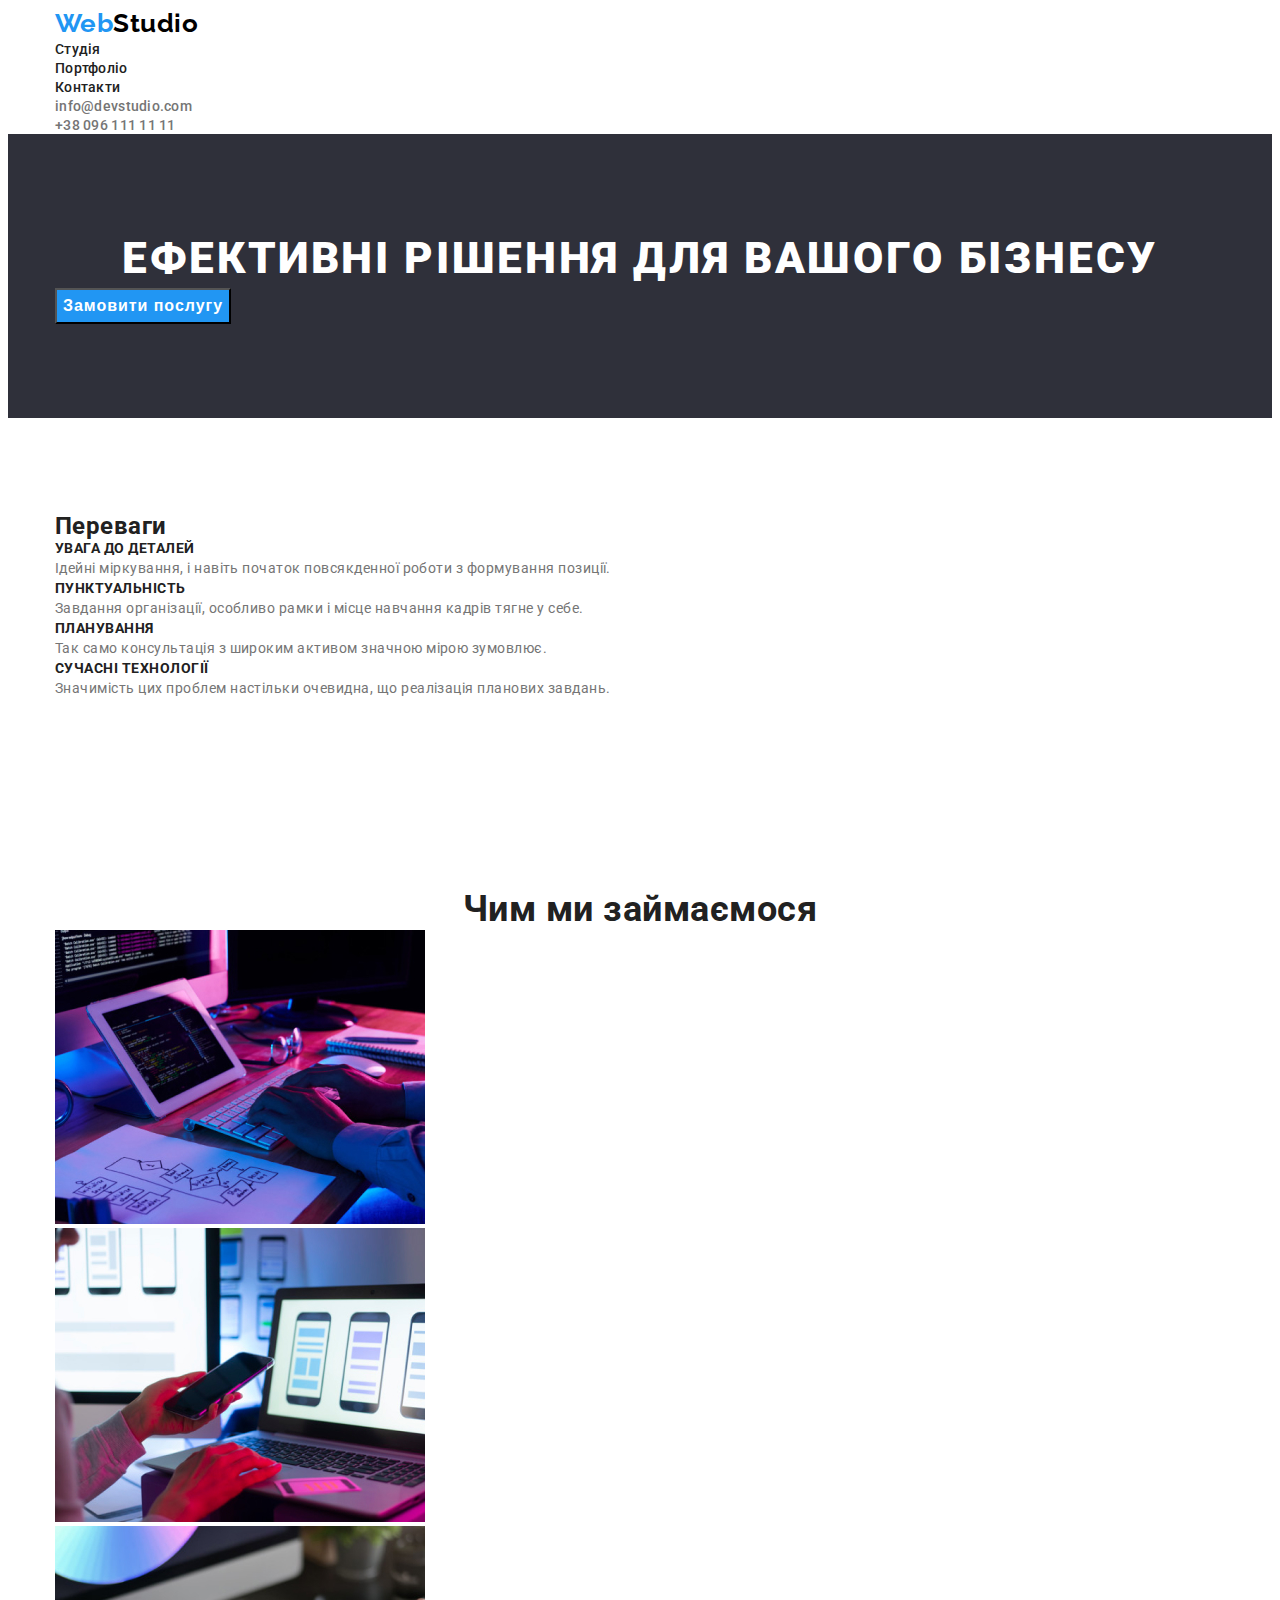
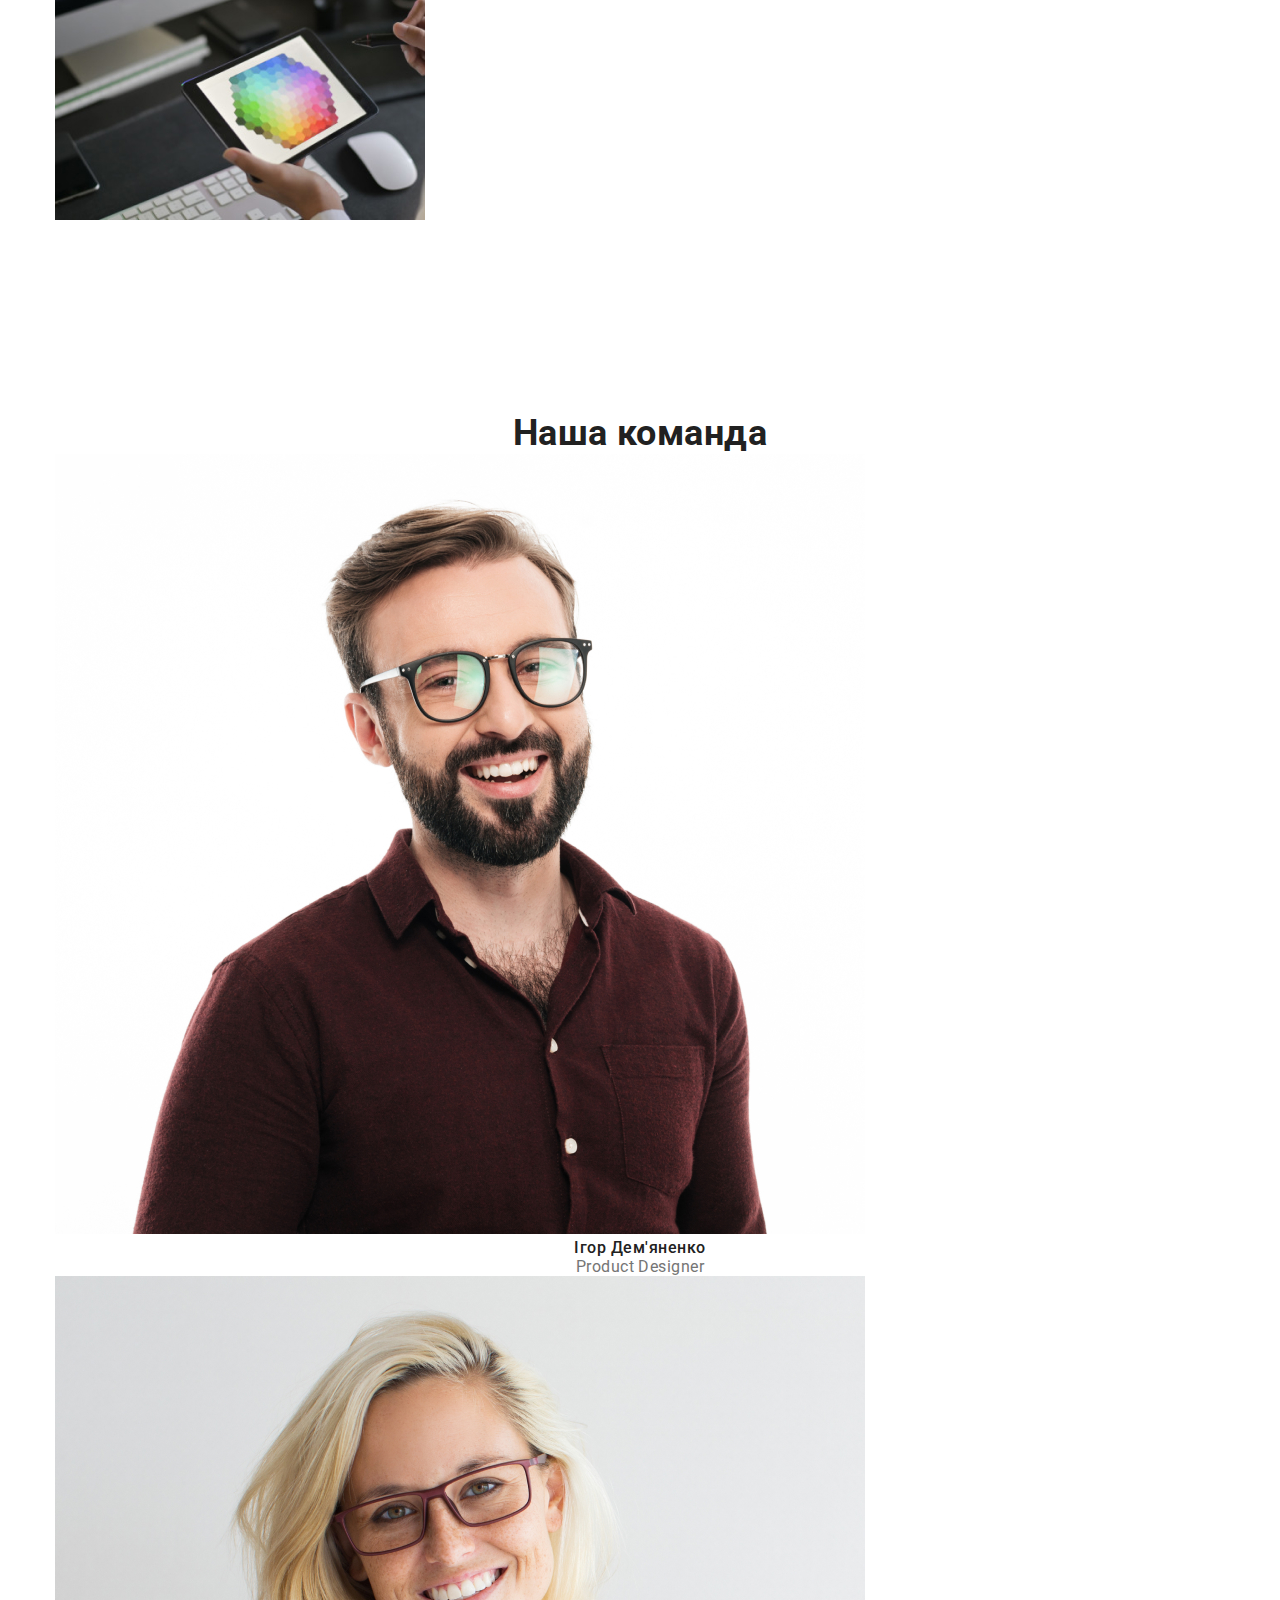
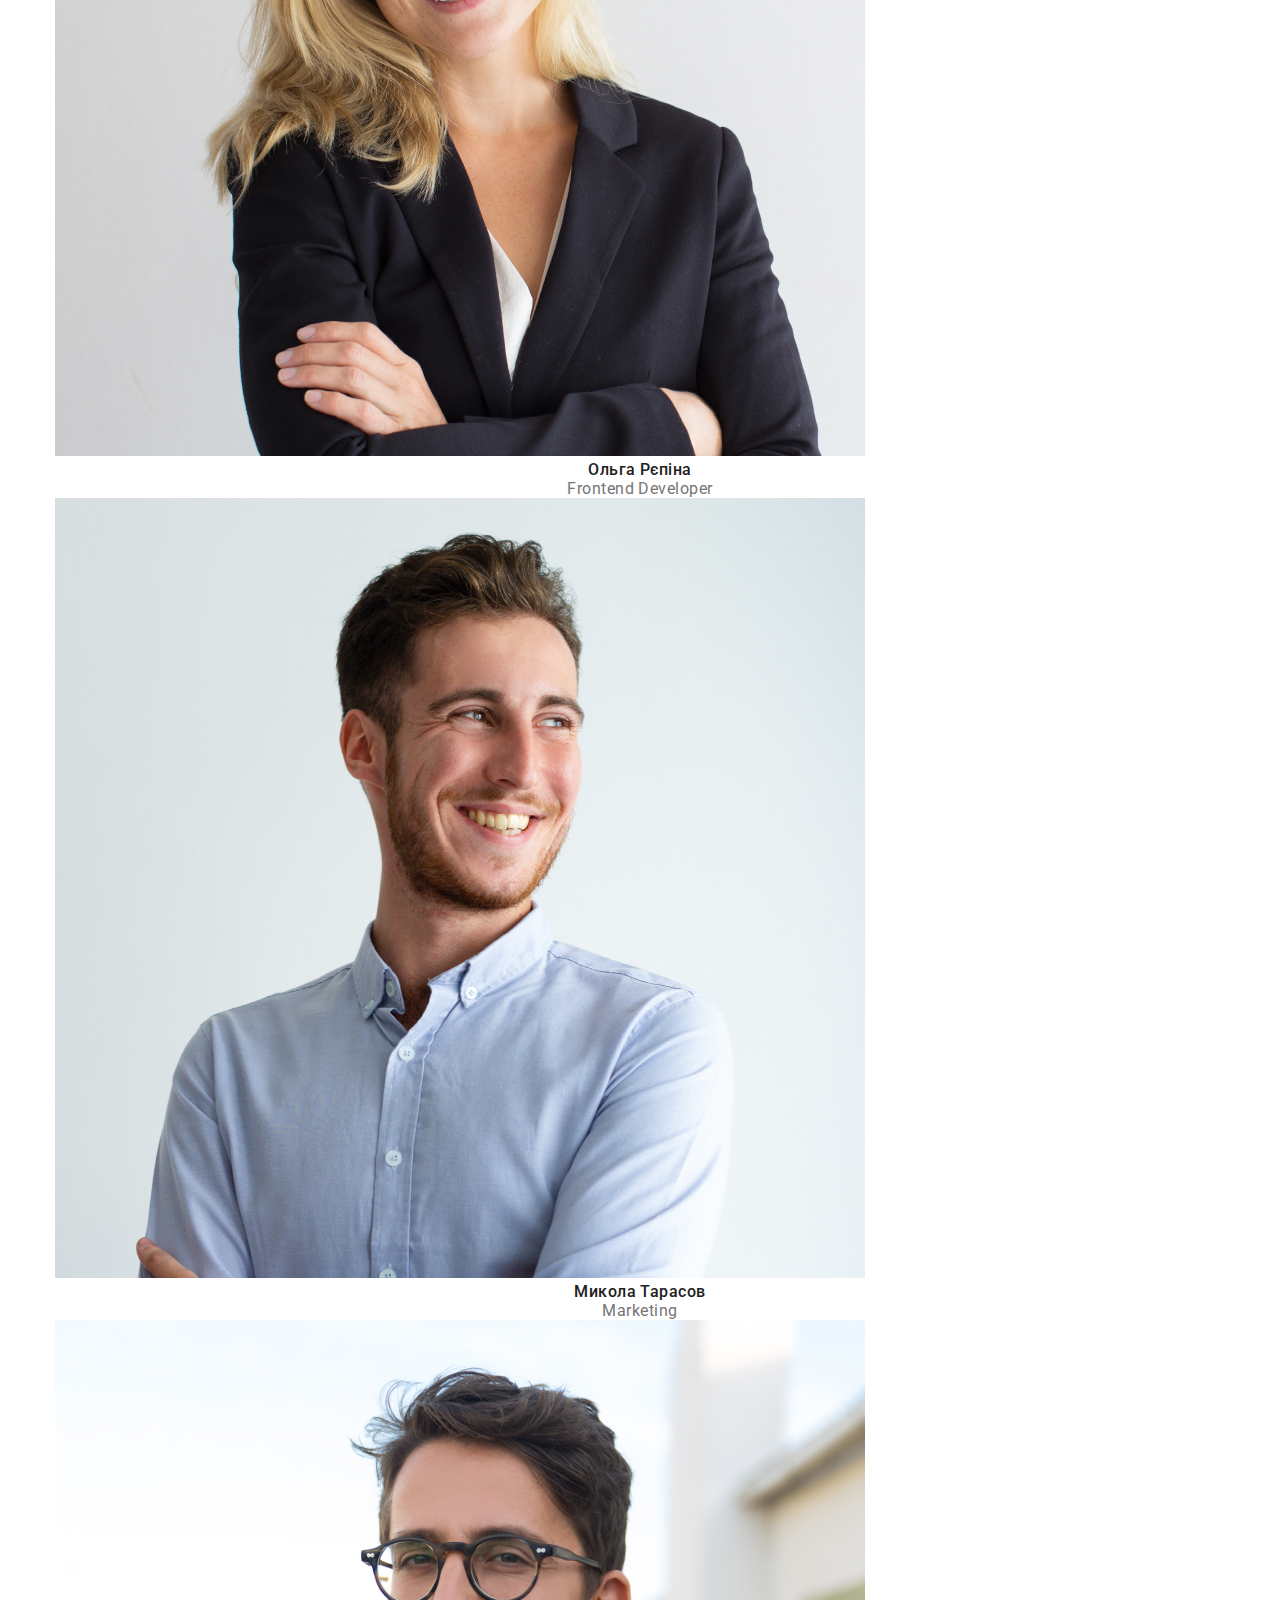
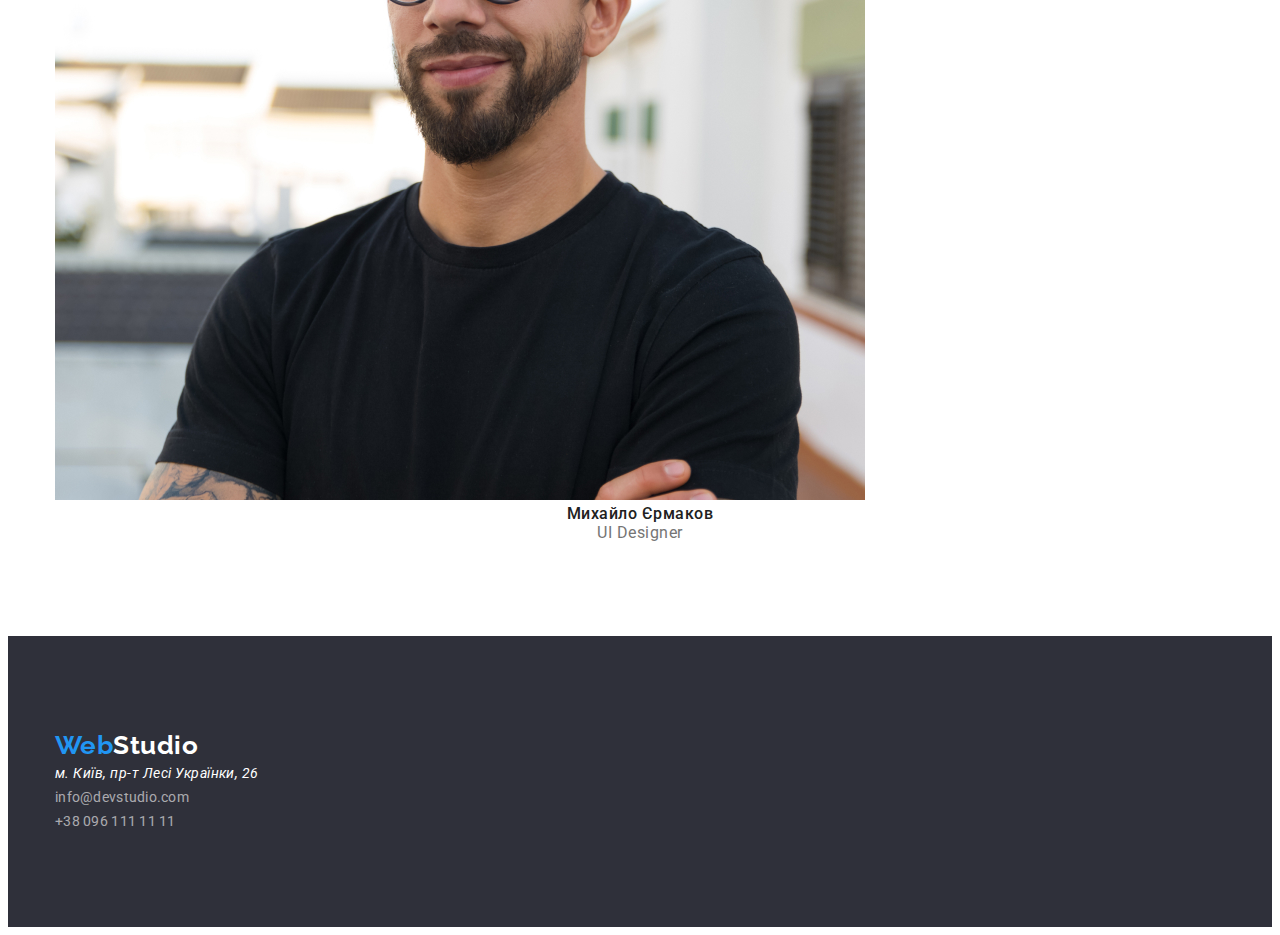
==== index.html @ 4d28a9fa "new css" ====
<!DOCTYPE html>
<html lang="en">
<head>
    <meta charset="UTF-8">
    <meta http-equiv="X-UA-Compatible" content="IE=edge">
    <meta name="viewport" content="width=device-width, initial-scale=1.0">
    <title>WebStudio</title>
    <link rel="stylesheet" href="https://cdnjs.cloudflare.com/ajax/libs/modern-normalize/1.1.0/modern-normalize.min.css" integrity="sha512-wpPYUAdjBVSE4KJnH1VR1HeZfpl1ub8YT/NKx4PuQ5NmX2tKuGu6U/JRp5y+Y8XG2tV+wKQpNHVUX03MfMFn9Q==" crossorigin="anonymous" referrerpolicy="no-referrer" />
    <link rel="preconnect" href="https://fonts.googleapis.com">
<link rel="preconnect" href="https://fonts.gstatic.com" crossorigin>
<link href="https://fonts.googleapis.com/css2?family=Raleway:wght@700&family=Roboto:wght@400;500;700;900&display=swap" rel="stylesheet">

    <link rel="stylesheet" href="./style.css">
</head>
<body>
    <!-- Шапка сторінки -->
    <header>
    <div class="container">
        <nav>
            <!-- Логотип -->
        <a class="logo" href="./">Web<span>Studio</span></a>
        <!-- Навігація по сайту -->
        
        <ul class="nav-list">
            <li class="nav-item">
                <a class="nav-link" href="./">Студія</a>
            </li>
            <li class="nav-item">
                <a class="nav-link" href="./portfolio.html">Портфоліо</a>
            </li>
            <li class="nav-item">
                <a class="nav-link" href="">Контакти</a>
            </li>
        </ul>
     </nav>
     <!-- Контакти -->
     <ul class="contacts-list">
        <li class="contacts-item">
            <a class="contacts-link" href="">info@devstudio.com</a>
        </li>
        <li class="contacts-item">
            <a class="contacts-link" href="">+38 096 111 11 11</a>
        </li>
     </ul>
     
    </div>
    </header>
    <!-- Головний контент -->
    
    <main>
        <!-- Секція герой -->
    <section class="section hero">  
        <div class="container">
            <h1>Ефективні рішення для вашого бізнесу</h1>
            <button class="hero-button" type="button">Замовити послугу</button>
        </div>
    </section>
<!-- Переваги -->
    <section class="section">
        <div class="container">
            <h2>Переваги</h2>
            <ul>
            <li>
                <h3 class="advantages-h3" >УВАГА ДО ДЕТАЛЕЙ</h3>
            <p class="advantages-p">Ідейні міркування, і навіть початок повсякденної роботи з формування позиції.</p>
        </li>
        <li>
            <h3 class="advantages-h3" >ПУНКТУАЛЬНІСТЬ</h3>
            <p class="advantages-p">Завдання організації, особливо рамки і місце навчання кадрів тягне у себе.</p>
        </li>
        <li>
            <h3 class="advantages-h3" >ПЛАНУВАННЯ</h3>
            <p class="advantages-p">Так само консультація з широким активом значною мірою зумовлює.</p>
        </li>
        <li>
            <h3 class="advantages-h3" >СУЧАСНІ ТЕХНОЛОГІЇ</h3>
            <p class="advantages-p">Значимість цих проблем настільки очевидна, що реалізація планових завдань.</p>
        </li>
            </ul>
        </div>
    </section>
    <!-- Чим займаємося -->
    <section class="section">
        <div class="container">
            <h2 class="about-us">Чим ми займаємося</h2>
            <ul>
                <li>
                    <img src="./images/example-1.jpg" alt="Приклади робіт 1">
                </li>
                    <li>
                        <img src="./images/example-2.jpg" alt="Приклади робіт 2">
                    </li>
                    <li>
                        <img src="./images/example-3.jpg" alt="Приклади робіт 3">
                    </li>
            </ul>
        </div>
    </section>
    <!-- Наша команда -->
    <section class="section">
        <div class="container">
            <h2 class="about-us">Наша команда</h2>
            <ul>
                <li>
                    <img src="./images/photo1.jpg" alt="фото 1">
                    <p class="name">Ігор Дем'яненко</p>
                    <p class="job">Product Designer</p>
                </li>
                <li>
                    <img src="./images/photo2.jpg" alt="фото 2">
                    <p class="name">Ольга Рєпіна</p>
                    <p class="job">Frontend Developer</p>
                </li>
                <li>
                    <img src="./images/photo3.jpg" alt="фото 3">
                    <p class="name">Микола Тарасов</p>
                    <p class="job">Marketing</p>
                </li>
                <li>
                    <img src="./images/photo4.jpg" alt="фото 4">
                    <p class="name">Михайло Єрмаков</p>
                    <p class="job">UI Designer</p>
                </li>
            </ul>
        </div>
    </section>
    </main>
    
    <!-- Футер -->
    <footer class="footer section">
        <div class="container">
            <a class="logo" href="./">Web<span>Studio</span></a>
            <address>м. Київ, пр-т Лесі Українки, 26</address>
            <ul class="contacts-list">
            <li class="contacts-item">
                <a class="contacts-link" href="">info@devstudio.com</a>
            </li>
            <li class="contacts-item">
                <a class="contacts-link" href="">+38 096 111 11 11</a>
            </li>
         </ul>
        </div>
    </footer>

</body>
</html>
---- style.css ----
:root{
    --primary-text-color: #212121;
    --secondary-text-color: #757575;
    --logo-color: #000000;
    --accent-color: #2196F3;
    --background-color: #FFFFFF;
    --hero-background-color : #2F303A;
}

html{
    box-sizing: border-box;
}

*,
*::before,
*::after{
    box-sizing: inherit;
}

body{
    font-family: 'Roboto', sans-serif;
    font-style: normal;
    letter-spacing: 0.03em;

    color: var(--primary-text-color);
    background-color: var(--background-color);
}

a{
    text-decoration: none;
}

ul,
p,
h1,
h2,
h3,
li{
    list-style: none;
    padding: 0;
    margin: 0;
}

/* Загальні стилі */

.section{
    /* outline: solid 2px green; */

    padding-top: 94px;
    padding-bottom: 94px;
}

.container{
    /* outline: solid 2px red; */
    width: 1200px;
    padding-left: 15px;
    padding-right: 15px;
    margin-left: auto;
    margin-right: auto;
}


/* header */
.logo{

    font-family: 'Raleway', sans-serif;
    font-weight: 700;
    font-size: 26px;
    line-height: 31px;

    color: var(--accent-color);
}

.logo > span{
    color: var(--logo-color);
}

.nav-link,
.contacts-link{
    font-weight: 500;
    font-size: 14px;
    line-height: 16px;
    letter-spacing: 0.02em;
}

.nav-link{
    color: var(--primary-text-color);
}

.contacts-link{
    color: var(--secondary-text-color);
}

.nav-link:hover,
.nav-link:focus,
.contacts-link:hover,
.contacts-link:focus{
    color: var(--accent-color);
}

/* Герой */

.hero{
    background-color: var(--hero-background-color);
}

h1{
    font-weight: 900;
    font-size: 44px;
    line-height: 60px;
    letter-spacing: 0.06em;
    text-align: center;
    text-transform: uppercase;

    color: var(--background-color);
}

.hero-button{
    font-weight: 700;
    font-size: 16px;
    line-height: 30px;
    text-align: center;
    letter-spacing: 0.06em;

    color: var(--background-color);
    background-color: var(--accent-color);
}

.advantages-h3{
    font-weight: 700;
    font-size: 14px;
    line-height: 16px;
    text-transform: uppercase;

    color: var(--primary-text-color);
    }

.advantages-p{
    font-weight: 400;
    font-size: 14px;
    line-height: 24px;

    color: var(--secondary-text-color);
}

.about-us{
    font-weight: 700;
    font-size: 36px;
    line-height: 42px;
    text-align: center;

    color: var(--primary-text-color);
}

.name{
    font-weight: 500;
    font-size: 16px;
    line-height: 19px;
    text-align: center;

    color: var(--primary-text-color);
}

.job{
    font-weight: 400;
    font-size: 16px;
    line-height: 19px;
    text-align: center;

    color: var(--secondary-text-color);
    }

.footer{
    background-color: var(--hero-background-color);
}

.footer .logo > span{
    color: var(--background-color);
}

address{
    font-weight: 400;
    font-size: 14px;
    line-height: 24px;

    color: var(--background-color);
}

.footer .contacts-link{
    font-weight: 400;
    font-size: 14px;
    line-height: 24px;

    color: rgba(255, 255, 255, 0.6);
}

/* portfolio */

.job-title{
    font-weight: 700;
    font-size: 18px;
    line-height: 36px;
    letter-spacing: 0.06em;

    color: var(--primary-text-color);
}

.job-text{
    font-weight: 400;
    font-size: 16px;
    line-height: 30px;

    color: var(--secondary-text-color);
}
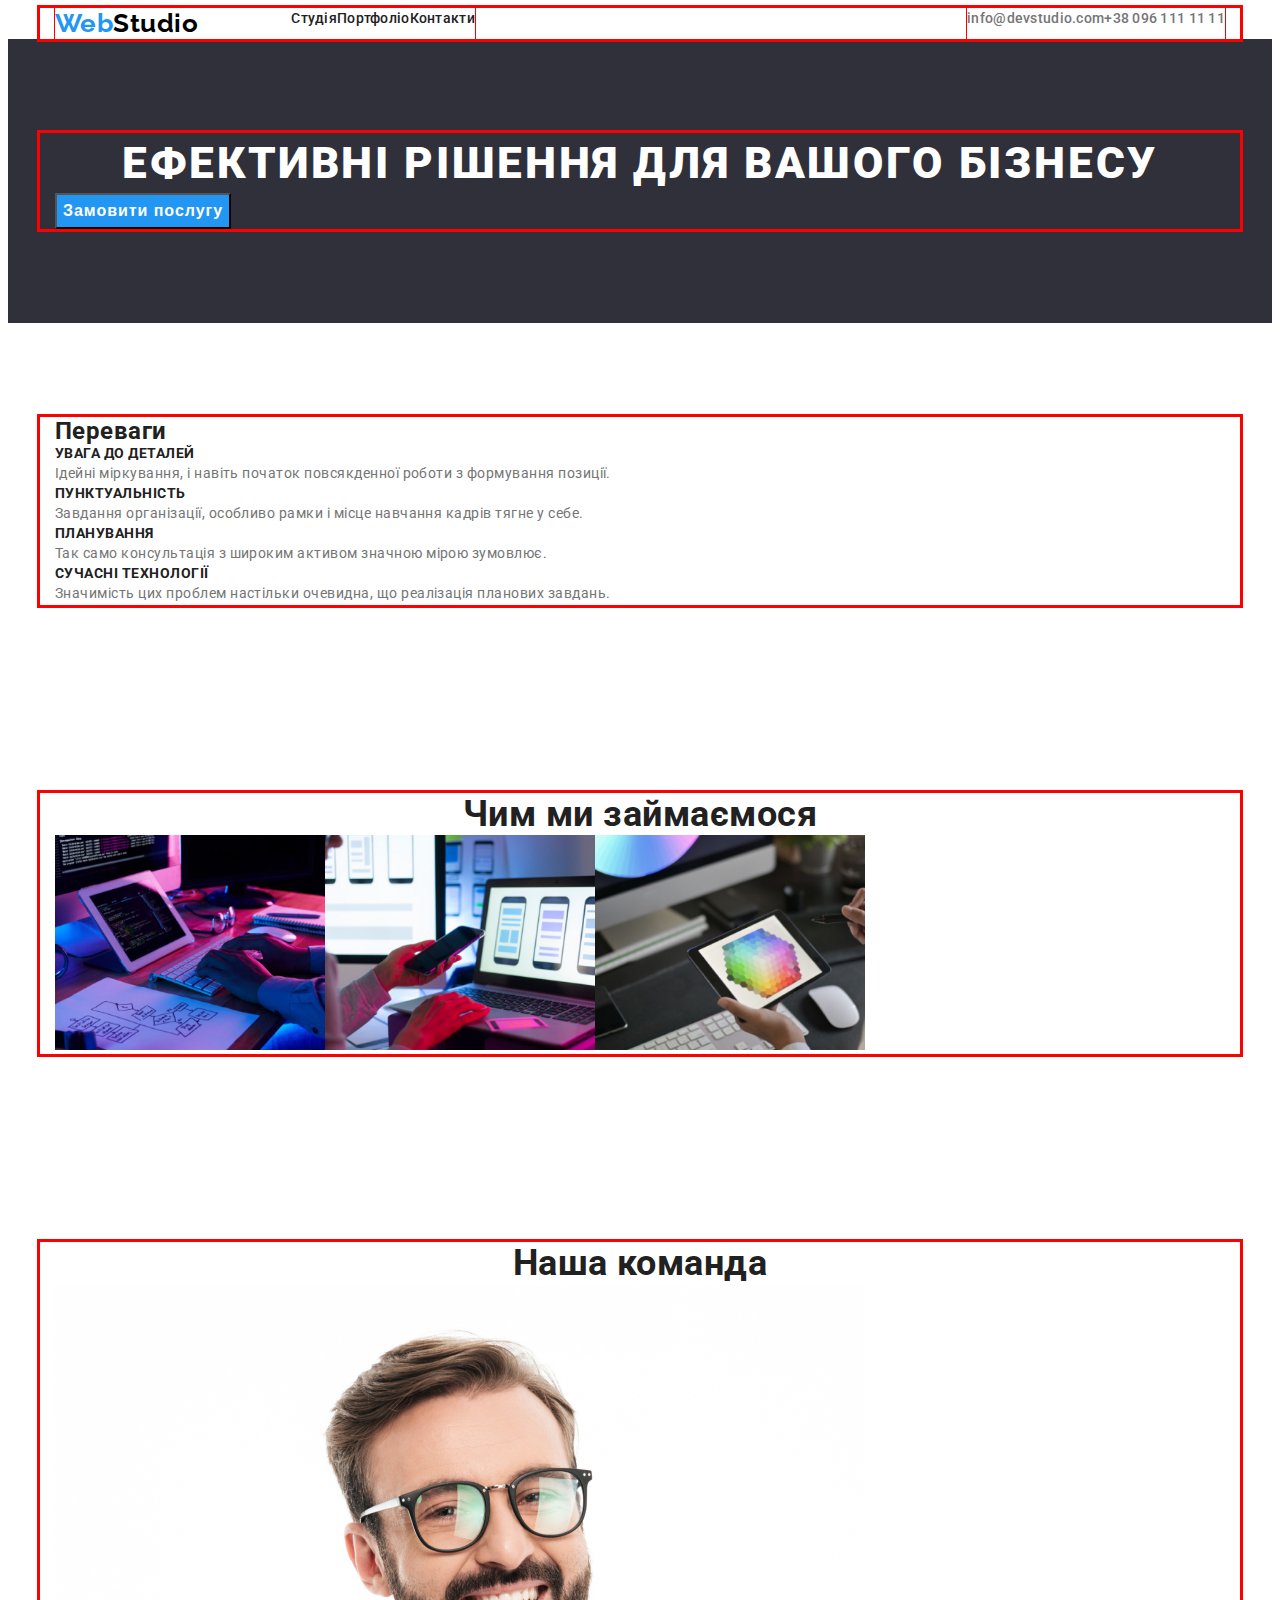
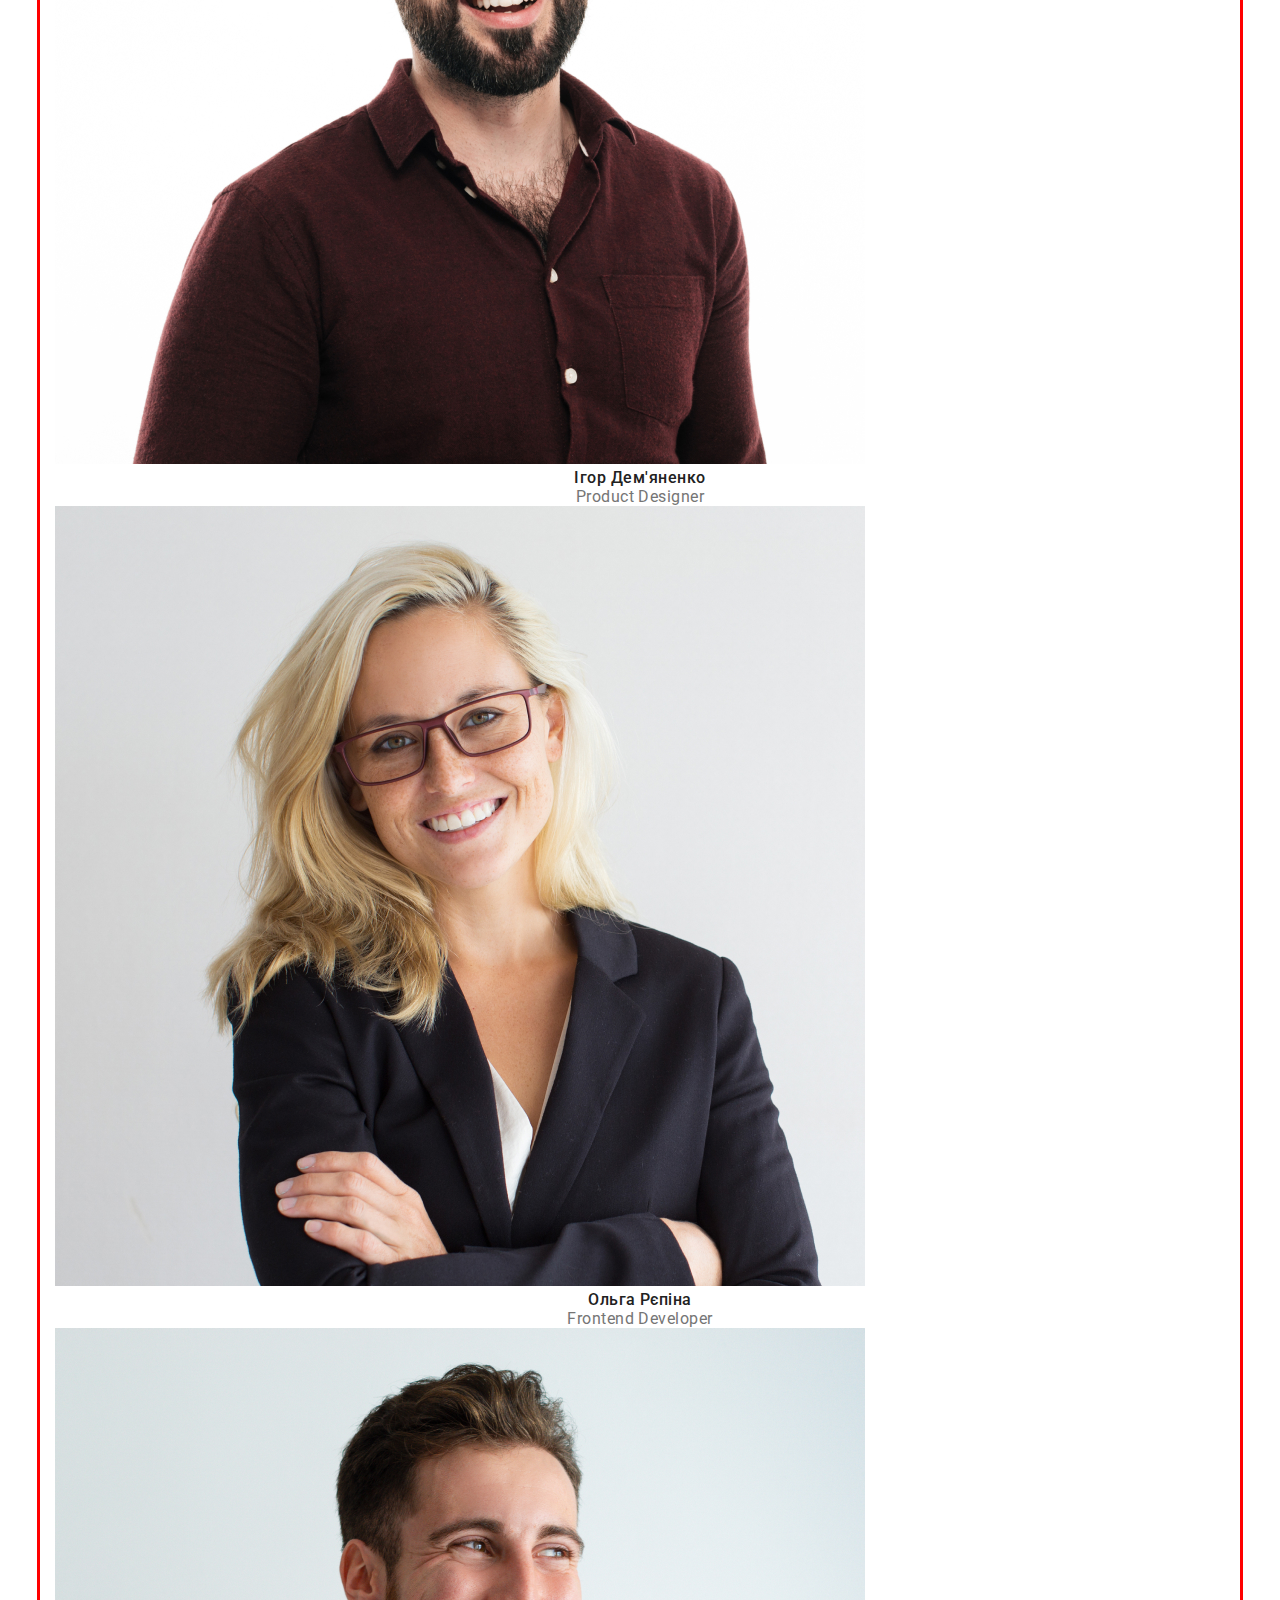
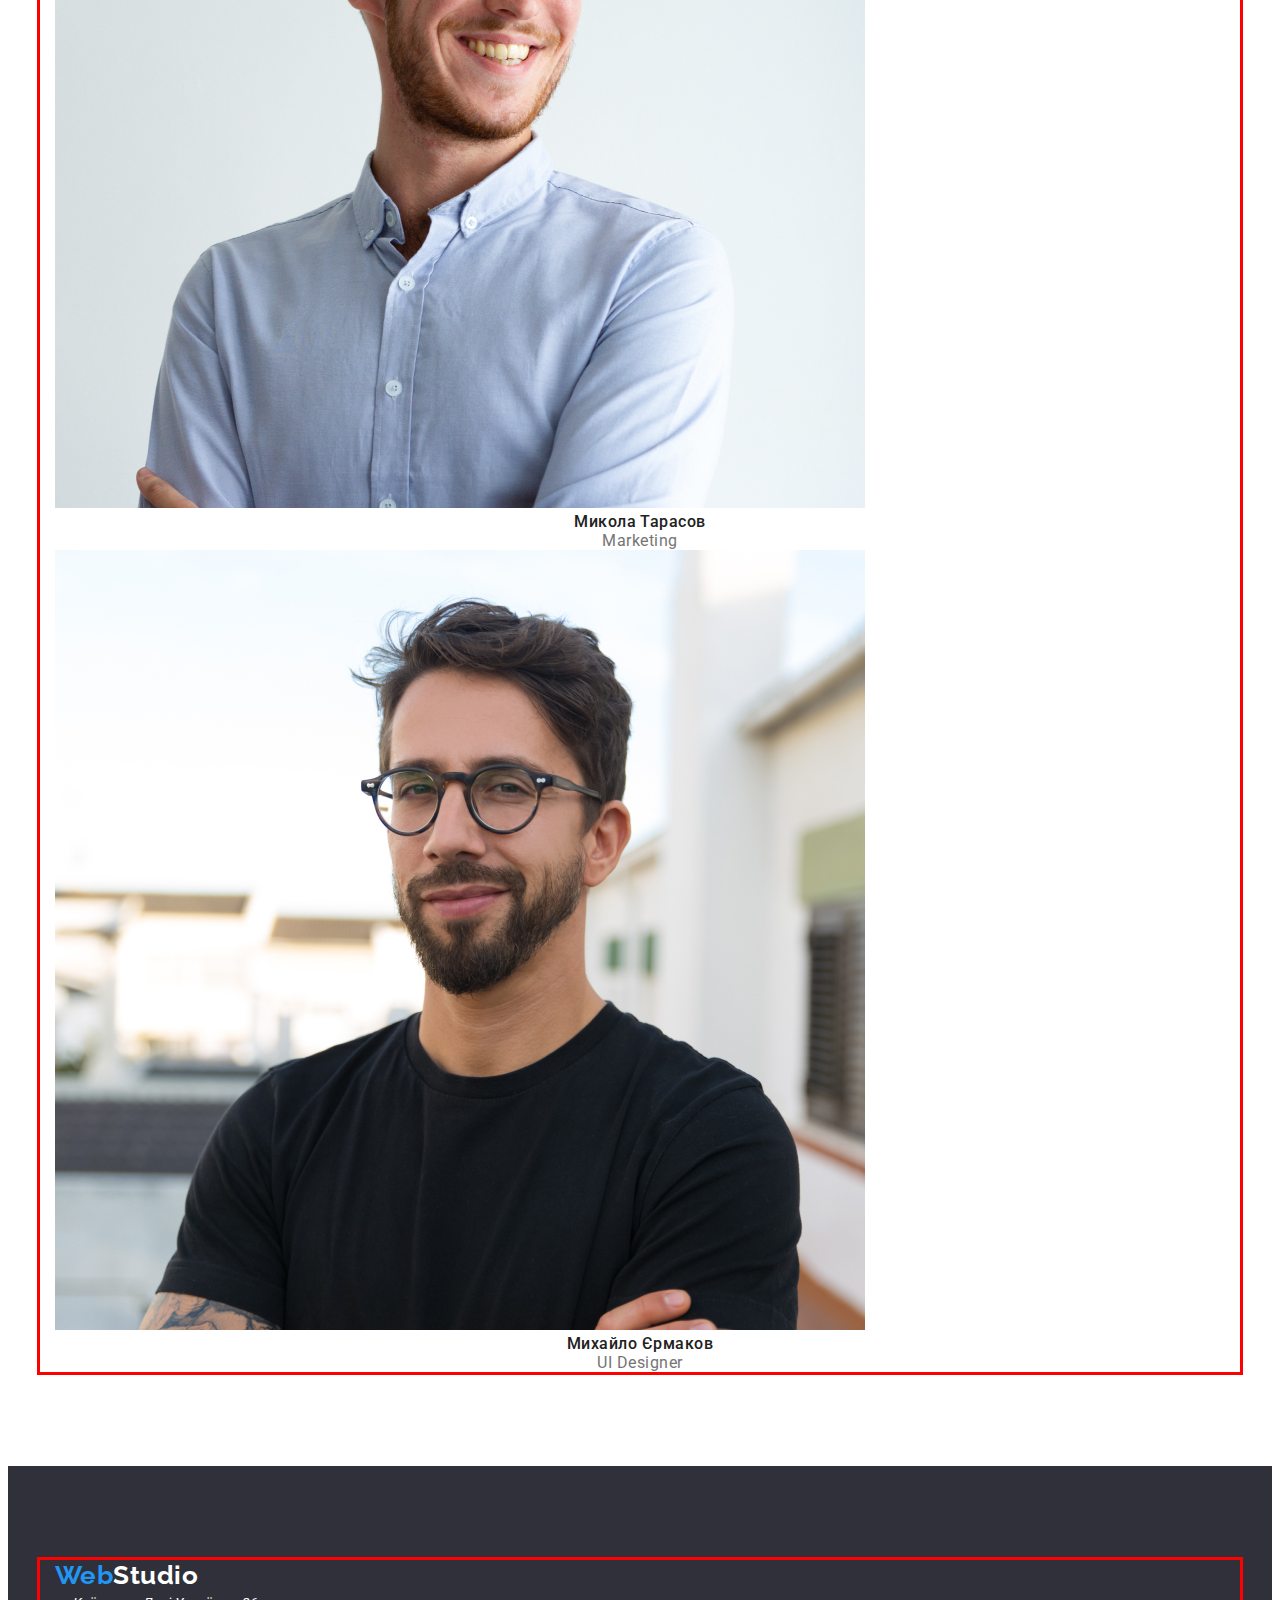
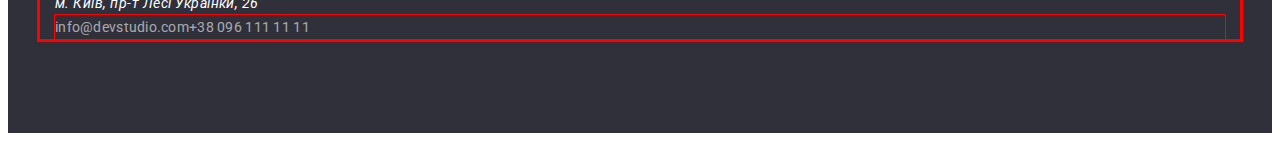
==== commit 5139ed59: "new css" ====
--- a/index.html
+++ b/index.html
@@ -15,7 +15,7 @@
 <body>
     <!-- Шапка сторінки -->
     <header>
-    <div class="container">
+    <div class="container header">
         <nav>
             <!-- Логотип -->
         <a class="logo" href="./">Web<span>Studio</span></a>
@@ -83,7 +83,7 @@
     <section class="section">
         <div class="container">
             <h2 class="about-us">Чим ми займаємося</h2>
-            <ul>
+            <ul class="what-we-do">
                 <li>
                     <img src="./images/example-1.jpg" alt="Приклади робіт 1">
                 </li>
--- a/style.css
+++ b/style.css
@@ -51,7 +51,7 @@
 }
 
 .container{
-    /* outline: solid 2px red; */
+    outline: solid 3px red;
     width: 1200px;
     padding-left: 15px;
     padding-right: 15px;
@@ -61,6 +61,15 @@
 
 
 /* header */
+
+.header{
+    display: flex;
+}
+.header nav{
+    outline: solid 1px red;
+    display: flex;
+}
+
 .logo{
 
     font-family: 'Raleway', sans-serif;
@@ -73,6 +82,17 @@
 
 .logo > span{
     color: var(--logo-color);
+}
+
+.nav-list{
+    display: flex;
+    margin-left: 93px;
+}
+
+.contacts-list{
+    outline: solid 1px red;
+    display: flex;
+    margin-left: auto;
 }
 
 .nav-link,
@@ -126,6 +146,8 @@
     background-color: var(--accent-color);
 }
 
+/* Переваги */
+
 .advantages-h3{
     font-weight: 700;
     font-size: 14px;
@@ -143,6 +165,16 @@
     color: var(--secondary-text-color);
 }
 
+/* Чим ми займаємось */
+
+.what-we-do{
+    display: flex;
+}
+
+.what-we-do img{
+    width: 270px;
+}
+
 .about-us{
     font-weight: 700;
     font-size: 36px;
@@ -169,6 +201,8 @@
 
     color: var(--secondary-text-color);
     }
+
+    /* Футер */
 
 .footer{
     background-color: var(--hero-background-color);
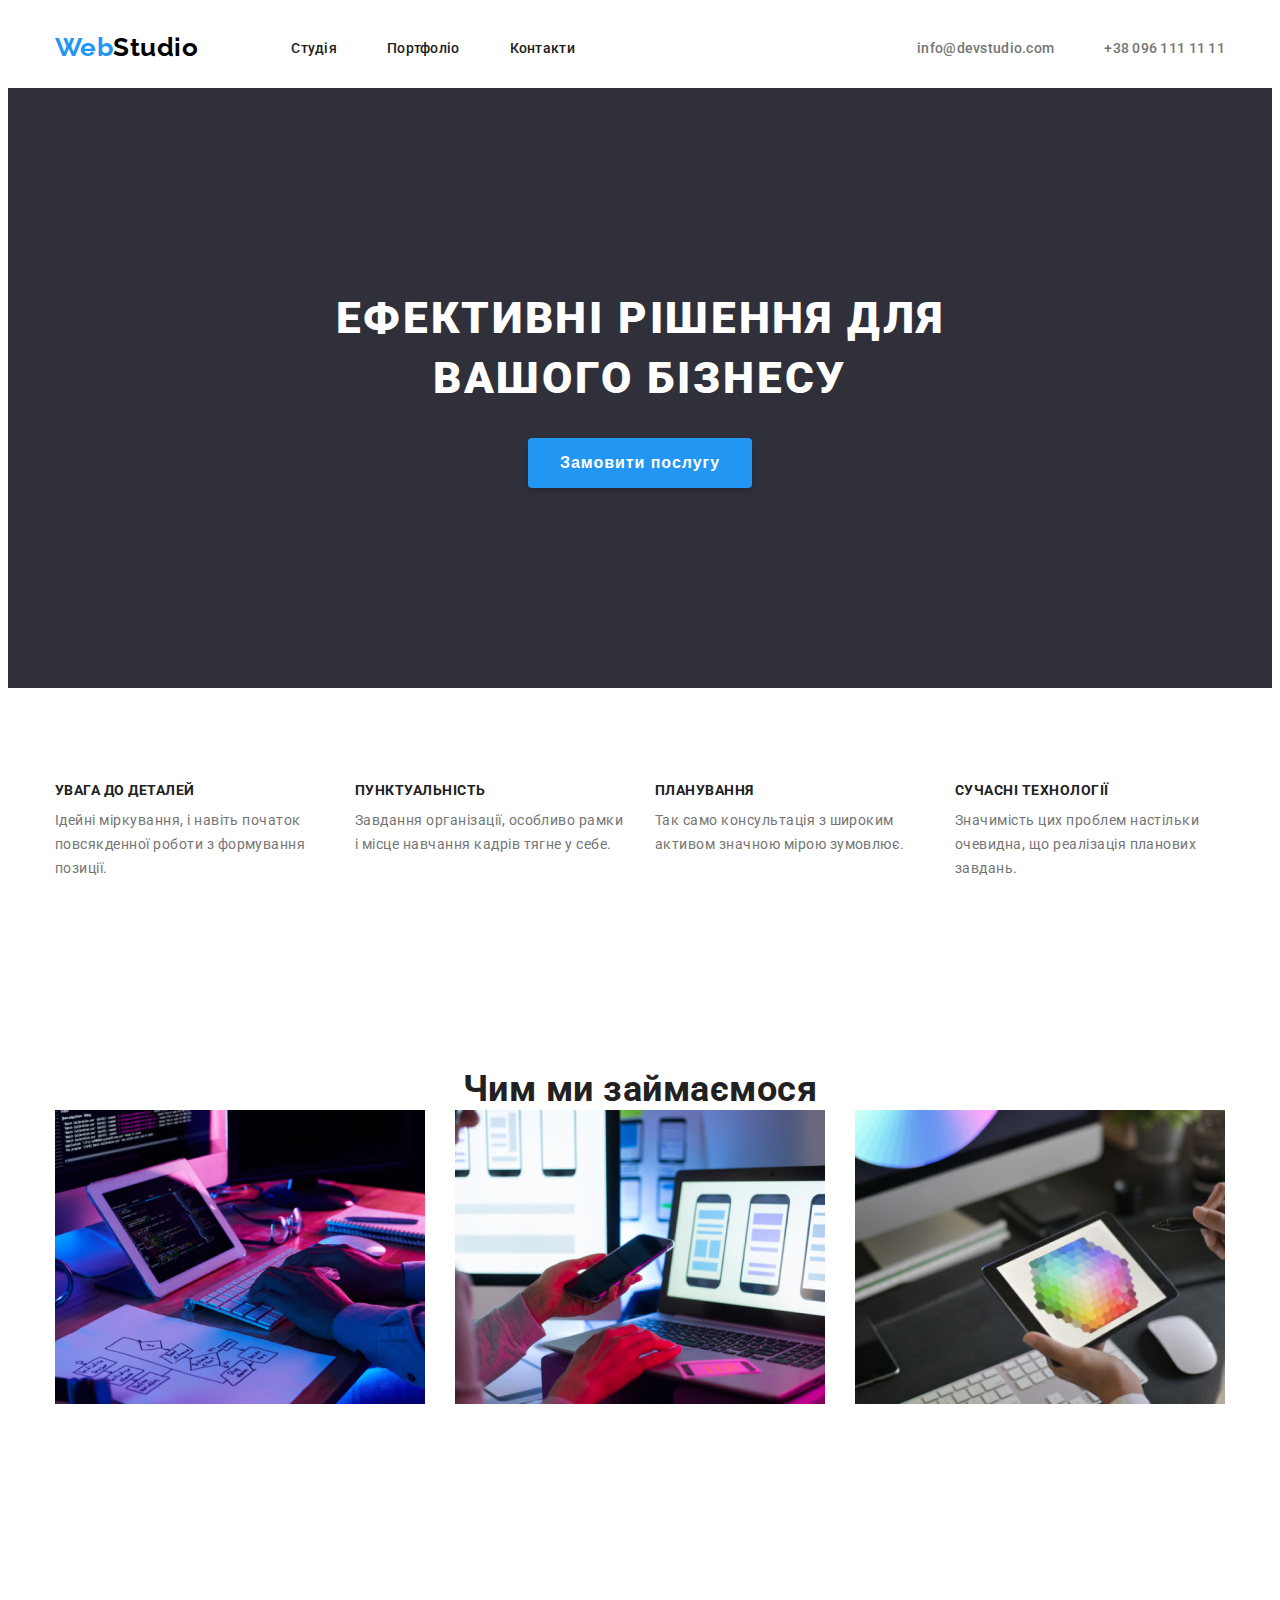
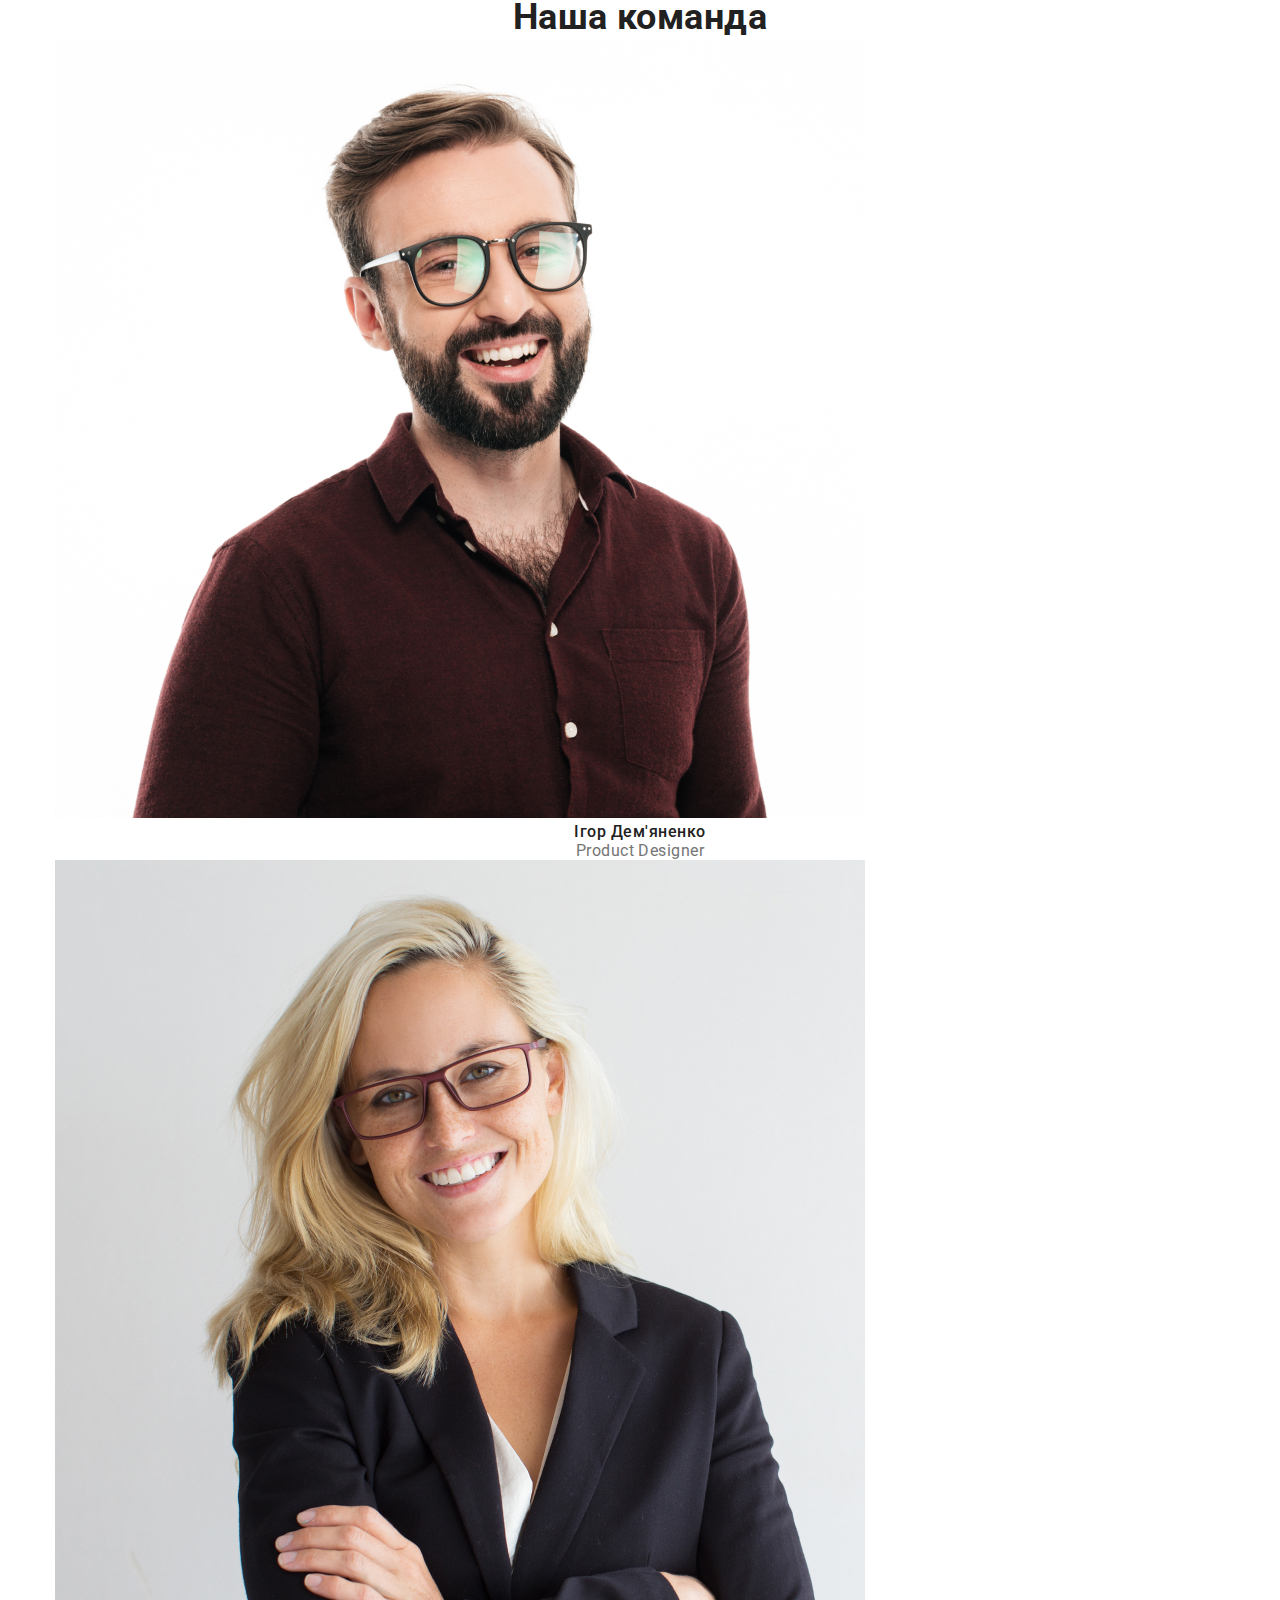
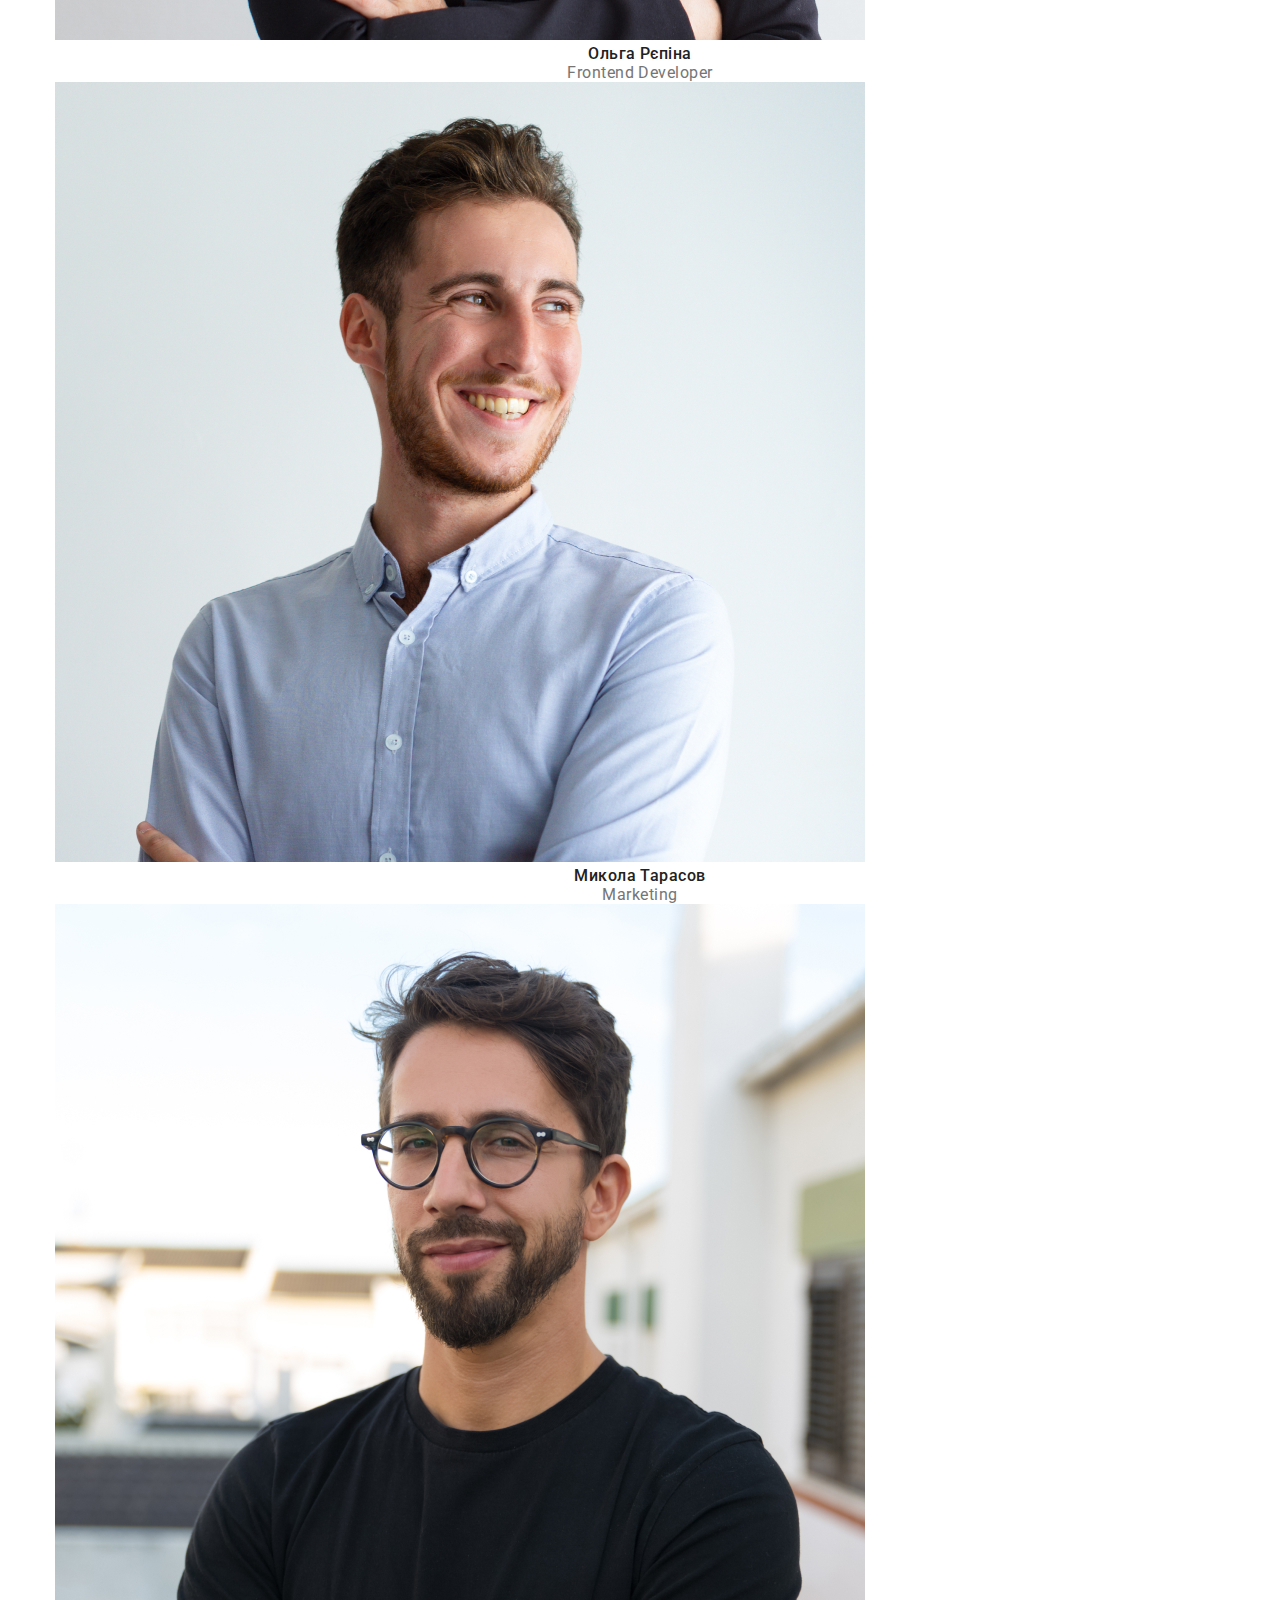
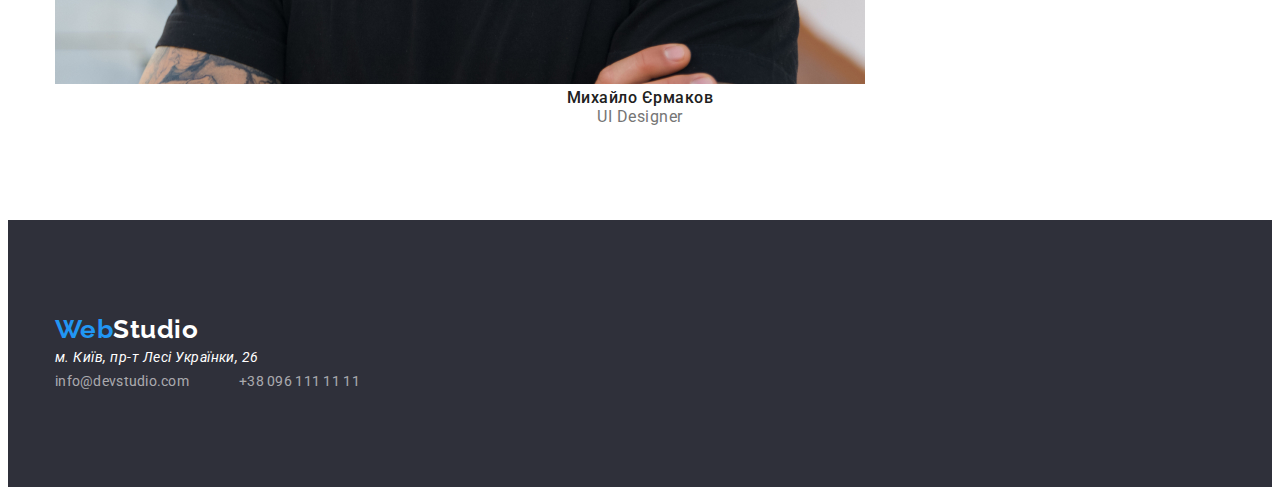
==== commit e2eddb06: "зміни у сss" ====
--- a/index.html
+++ b/index.html
@@ -58,21 +58,21 @@
 <!-- Переваги -->
     <section class="section">
         <div class="container">
-            <h2>Переваги</h2>
-            <ul>
-            <li>
+            <!-- <h2 class="section-title">Переваги</h2> -->
+            <ul class="list advantages">
+            <li class="item">
                 <h3 class="advantages-h3" >УВАГА ДО ДЕТАЛЕЙ</h3>
             <p class="advantages-p">Ідейні міркування, і навіть початок повсякденної роботи з формування позиції.</p>
         </li>
-        <li>
+        <li class="item">
             <h3 class="advantages-h3" >ПУНКТУАЛЬНІСТЬ</h3>
             <p class="advantages-p">Завдання організації, особливо рамки і місце навчання кадрів тягне у себе.</p>
         </li>
-        <li>
+        <li class="item">
             <h3 class="advantages-h3" >ПЛАНУВАННЯ</h3>
             <p class="advantages-p">Так само консультація з широким активом значною мірою зумовлює.</p>
         </li>
-        <li>
+        <li class="item">
             <h3 class="advantages-h3" >СУЧАСНІ ТЕХНОЛОГІЇ</h3>
             <p class="advantages-p">Значимість цих проблем настільки очевидна, що реалізація планових завдань.</p>
         </li>
@@ -85,13 +85,13 @@
             <h2 class="about-us">Чим ми займаємося</h2>
             <ul class="what-we-do">
                 <li>
-                    <img src="./images/example-1.jpg" alt="Приклади робіт 1">
+                    <img class="img-what-we-do" src="./images/example-1.jpg" alt="Приклади робіт 1">
                 </li>
                     <li>
-                        <img src="./images/example-2.jpg" alt="Приклади робіт 2">
+                        <img  class="img-what-we-do"src="./images/example-2.jpg" alt="Приклади робіт 2">
                     </li>
                     <li>
-                        <img src="./images/example-3.jpg" alt="Приклади робіт 3">
+                        <img class="img-what-we-do" src="./images/example-3.jpg" alt="Приклади робіт 3">
                     </li>
             </ul>
         </div>
--- a/style.css
+++ b/style.css
@@ -51,7 +51,7 @@
 }
 
 .container{
-    outline: solid 3px red;
+    /* outline: solid 3px red; */
     width: 1200px;
     padding-left: 15px;
     padding-right: 15px;
@@ -62,12 +62,21 @@
 
 /* header */
 
-.header{
-    display: flex;
-}
+.container.header{
+    display: flex;
+    justify-content: center;
+    align-items: center;
+
+    padding-bottom: 25px;
+    padding-top: 24px;
+}
+
 .header nav{
-    outline: solid 1px red;
-    display: flex;
+    /* outline: solid 1px red; */
+    justify-content: center;
+    align-items: center;
+    display: flex;
+
 }
 
 .logo{
@@ -89,8 +98,23 @@
     margin-left: 93px;
 }
 
+.nav-item:not(:first-child),
+.contacts-item:not(:first-child){
+    margin-left:50px;
+}
+/* 
+.nav-item:nth-child(n+2),
+.contacts-item:not(:first-child){
+    margin-left: 50px;
+}
+
+.nav-item + .nav-item,
+.contacts-item:not(:first-child){
+    margin-left: 50px;
+} */
+
 .contacts-list{
-    outline: solid 1px red;
+    /* outline: solid 1px red; */
     display: flex;
     margin-left: auto;
 }
@@ -105,6 +129,8 @@
 
 .nav-link{
     color: var(--primary-text-color);
+    padding-bottom: 32px;
+    padding-top: 32px;
 }
 
 .contacts-link{
@@ -121,21 +147,37 @@
 /* Герой */
 
 .hero{
+    padding-top: 200px;
+    padding-bottom: 200px;
     background-color: var(--hero-background-color);
 }
 
+.hero .container{
+    text-align: center;
+}
+
 h1{
+    width: 696px;
+    margin-left: auto;
+    margin-right: auto;
+    margin-bottom: 30px;
+
     font-weight: 900;
     font-size: 44px;
     line-height: 60px;
     letter-spacing: 0.06em;
-    text-align: center;
     text-transform: uppercase;
 
     color: var(--background-color);
 }
 
 .hero-button{
+    border: none;
+    box-shadow: 0px 4px 4px rgba(0, 0, 0, 0.15);
+    border-radius: 4px;
+
+    padding: 10px 32px;
+
     font-weight: 700;
     font-size: 16px;
     line-height: 30px;
@@ -148,12 +190,23 @@
 
 /* Переваги */
 
+.advantages{
+    display: flex;
+    justify-content: space-between;
+}
+
+.advantages .item{
+    width: 270px;
+}
+
 .advantages-h3{
     font-weight: 700;
     font-size: 14px;
     line-height: 16px;
     text-transform: uppercase;
 
+    margin-bottom: 10px;
+
     color: var(--primary-text-color);
     }
 
@@ -171,11 +224,9 @@
     display: flex;
 }
 
-.what-we-do img{
-    width: 270px;
-}
-
 .about-us{
+    text-align: center;
+
     font-weight: 700;
     font-size: 36px;
     line-height: 42px;
@@ -183,6 +234,19 @@
 
     color: var(--primary-text-color);
 }
+
+.what-we-do{
+    display: flex;
+    justify-content: space-between;
+}
+
+.img-what-we-do{
+    width: 370px;
+}
+
+/* Наша команда */
+
+
 
 .name{
     font-weight: 500;
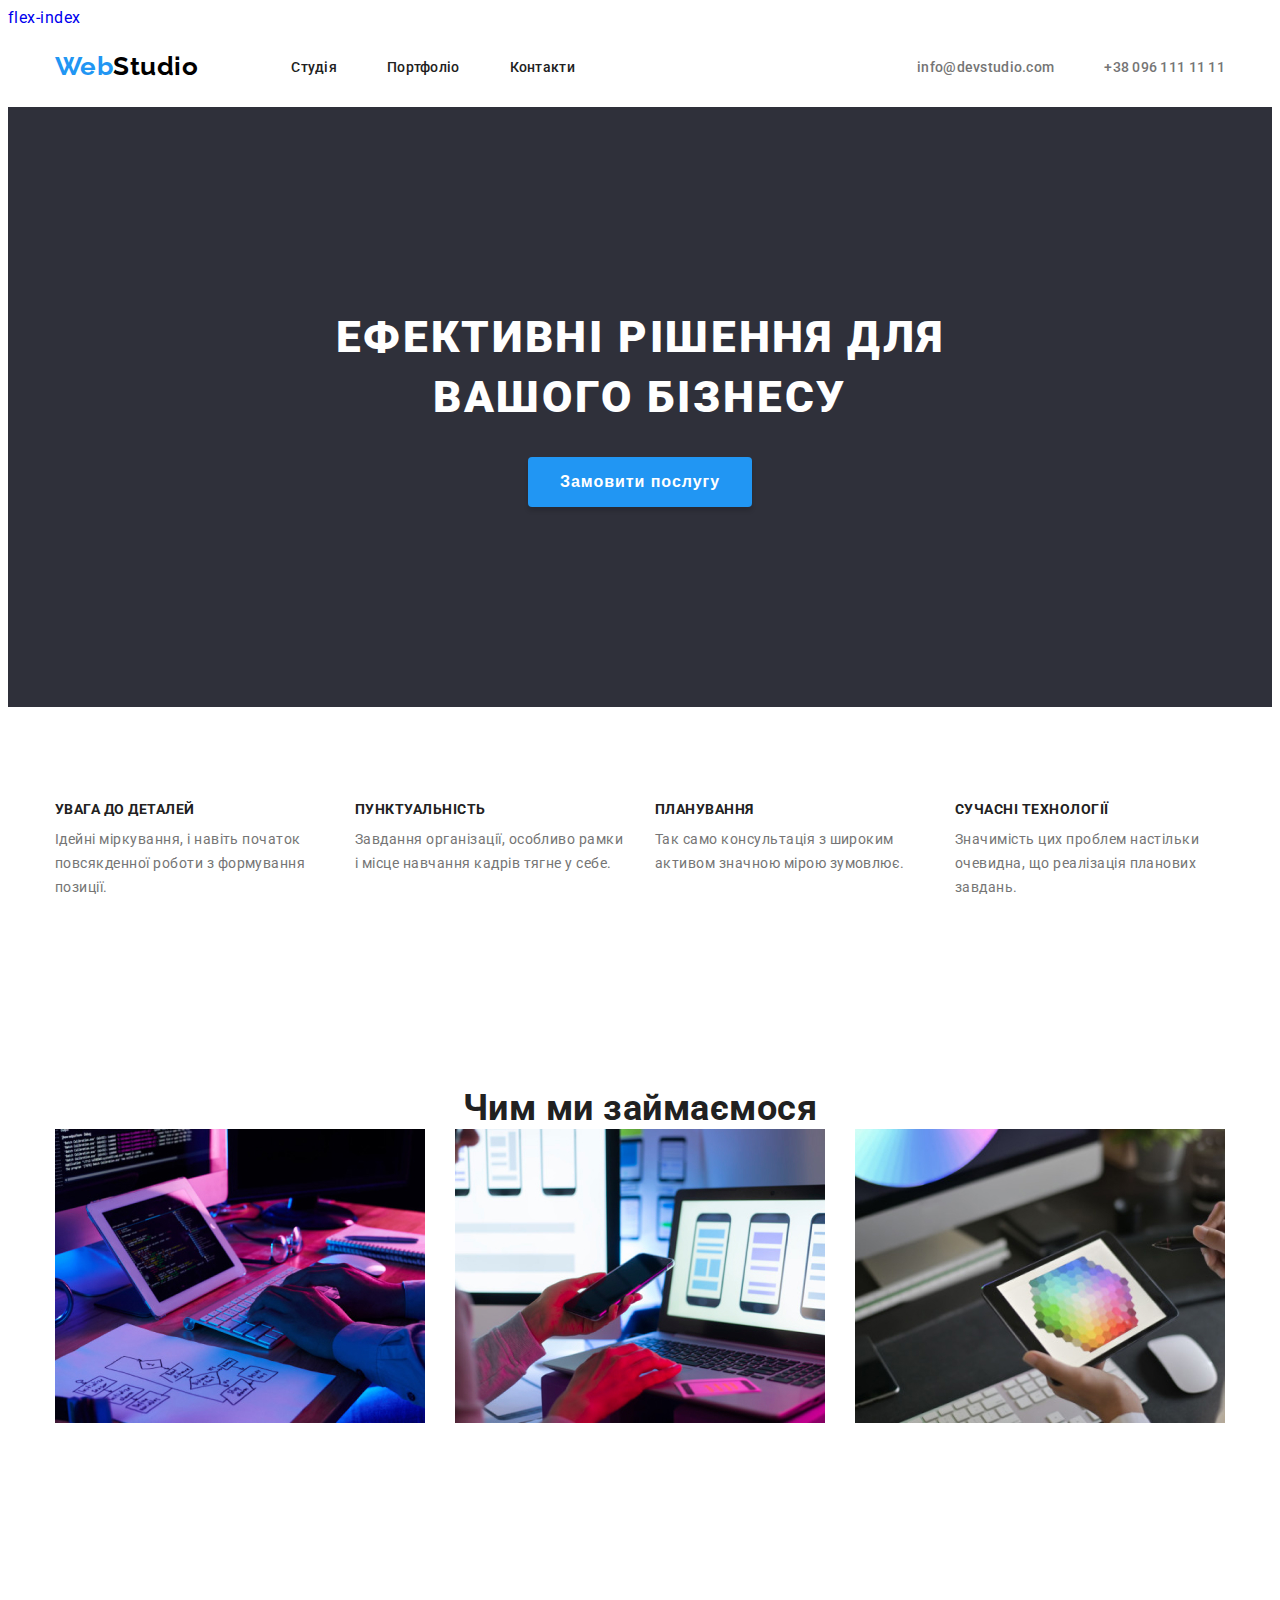
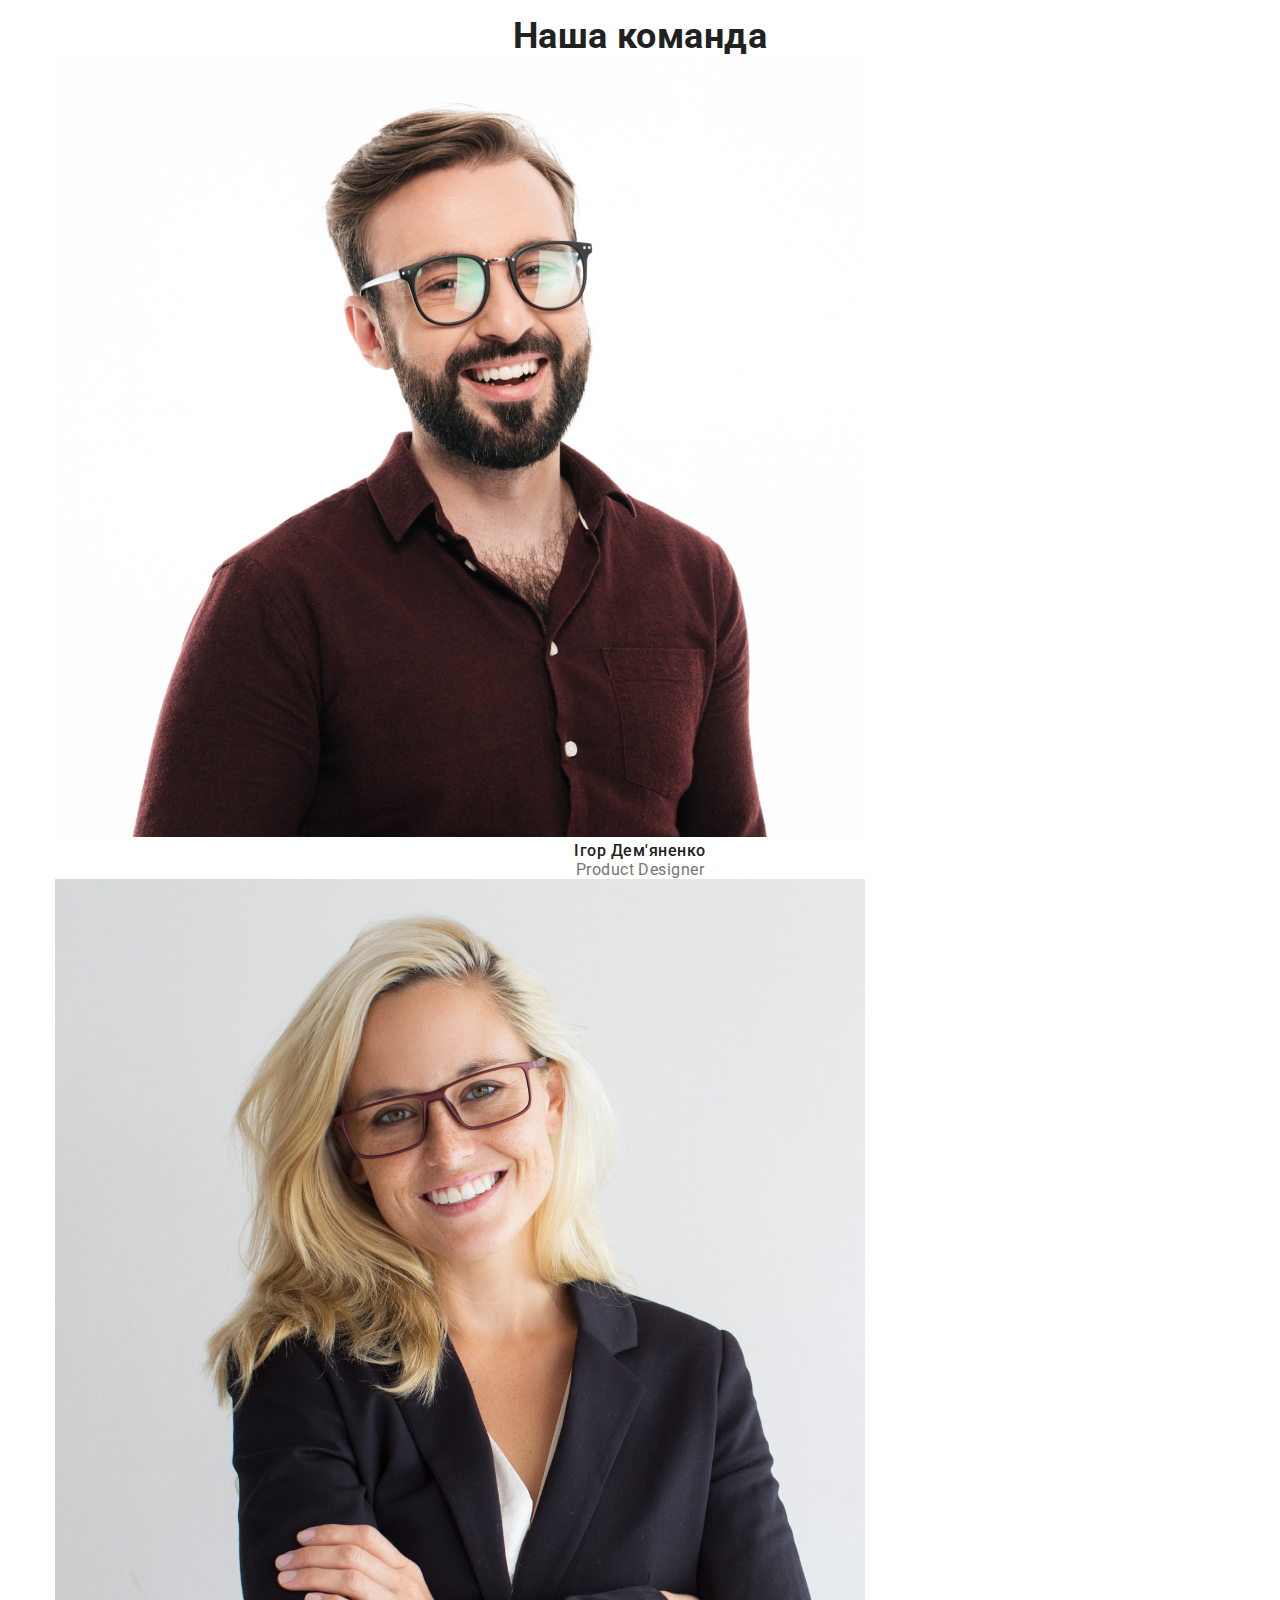
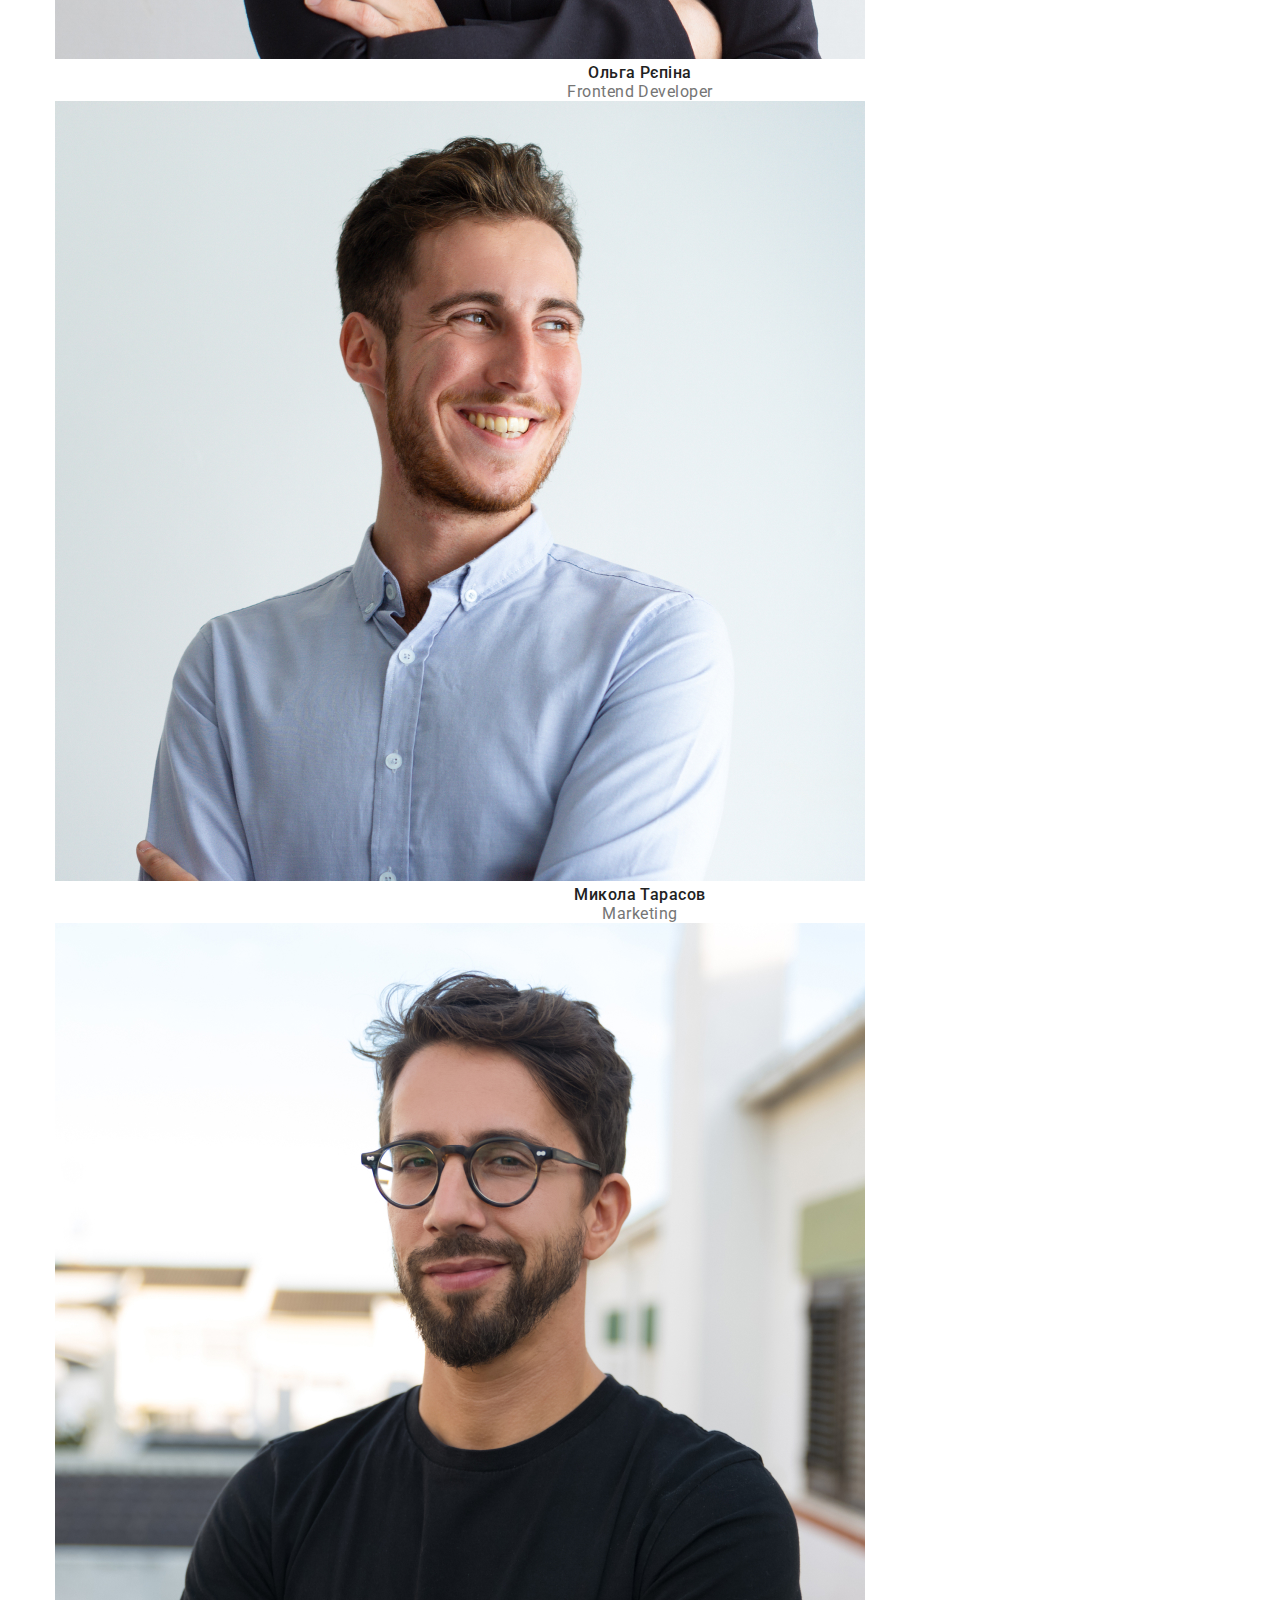
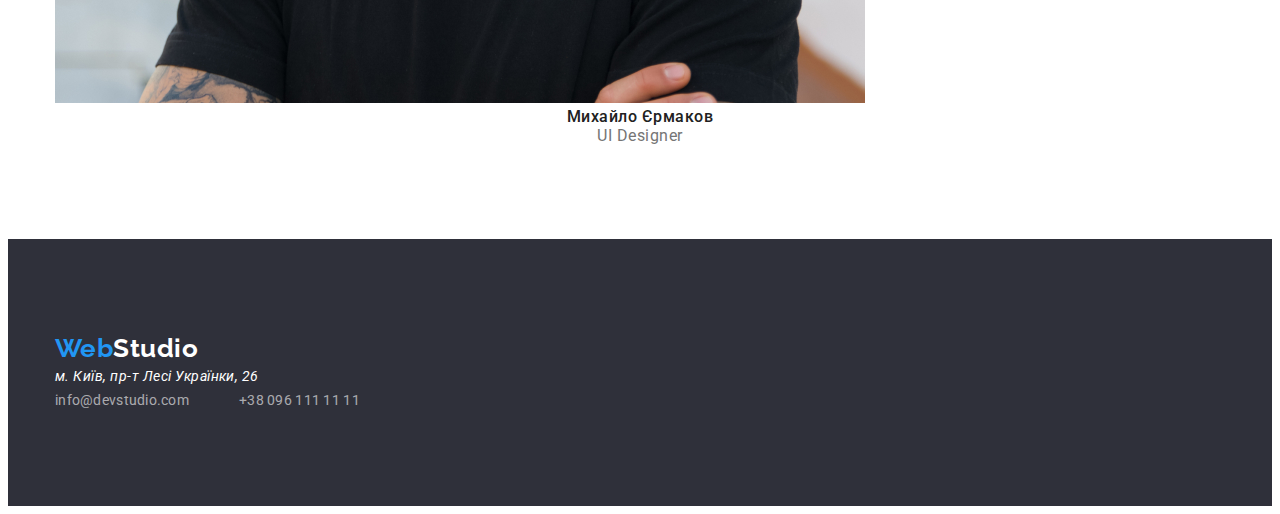
==== commit cba15ebb: "new files" ====
--- a/index.html
+++ b/index.html
@@ -13,6 +13,8 @@
     <link rel="stylesheet" href="./style.css">
 </head>
 <body>
+
+    <a href="./flex-index.html">flex-index</a>
     <!-- Шапка сторінки -->
     <header>
     <div class="container header">
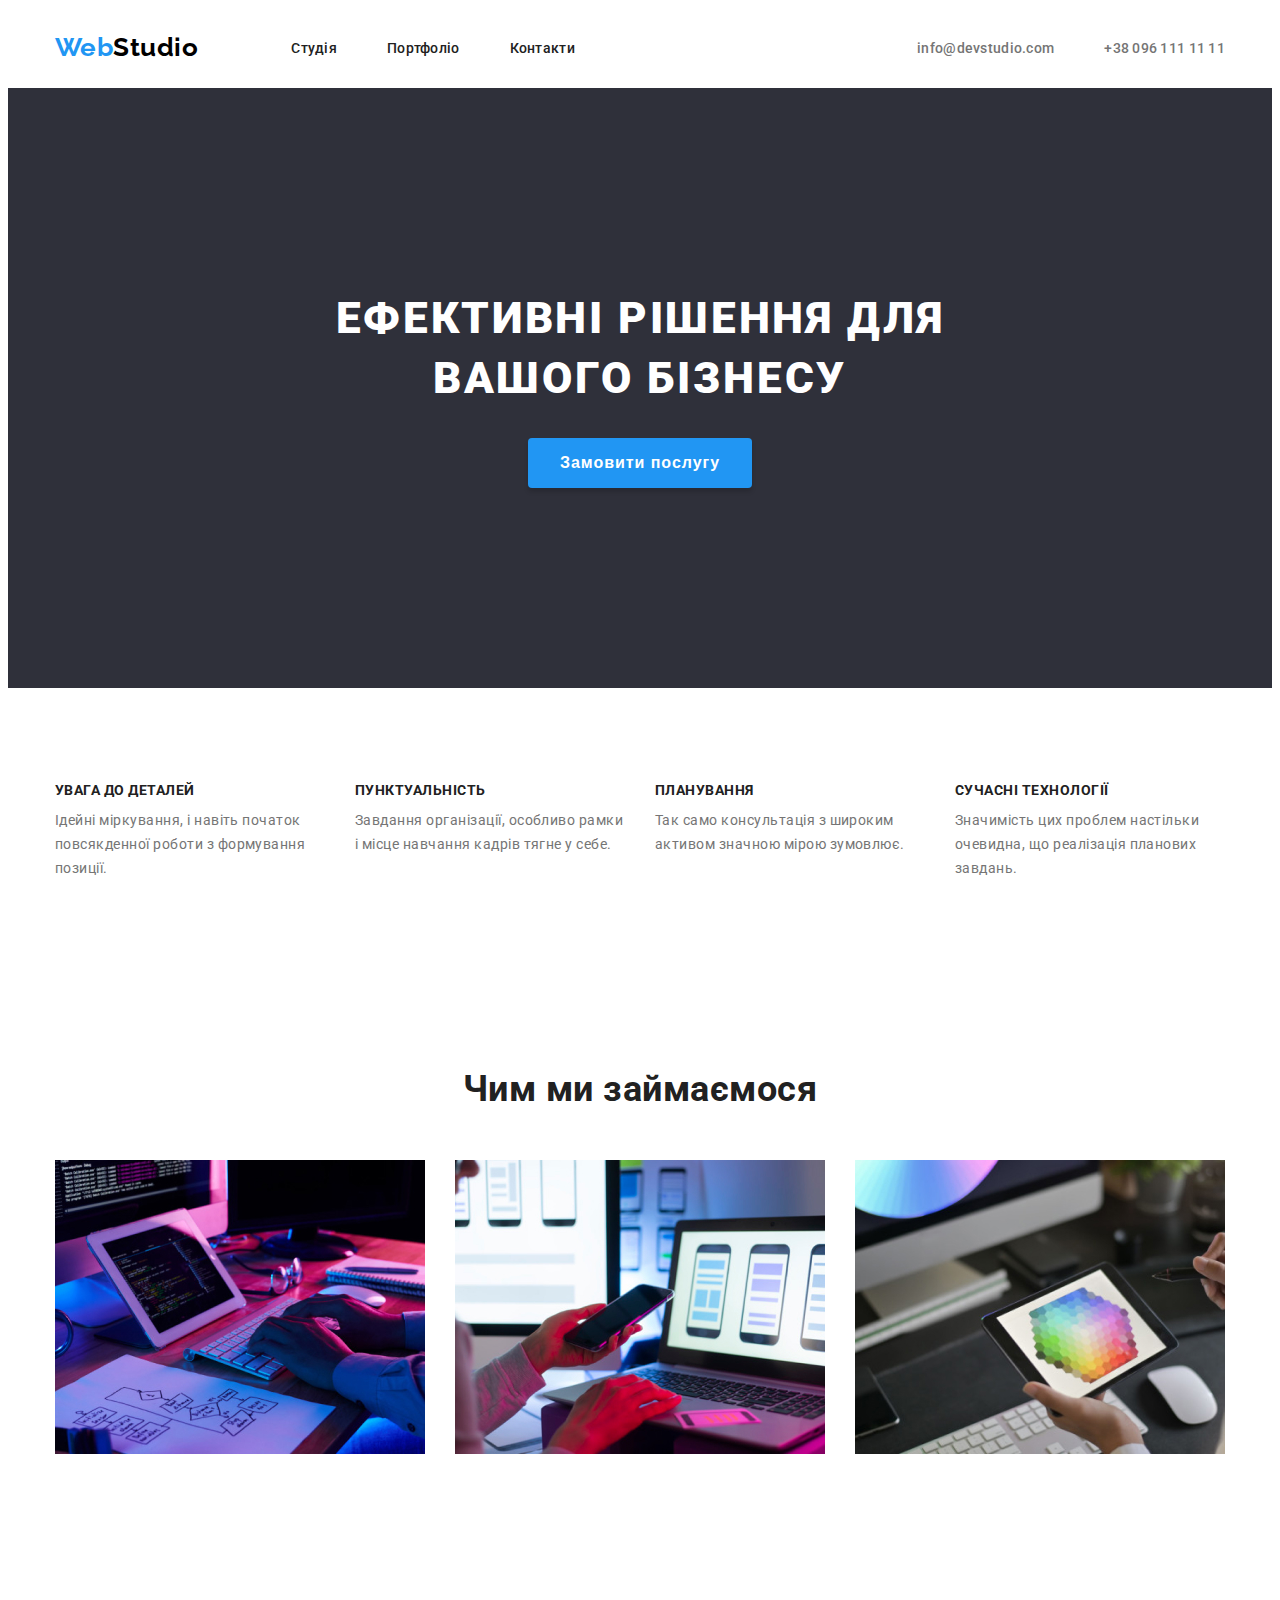
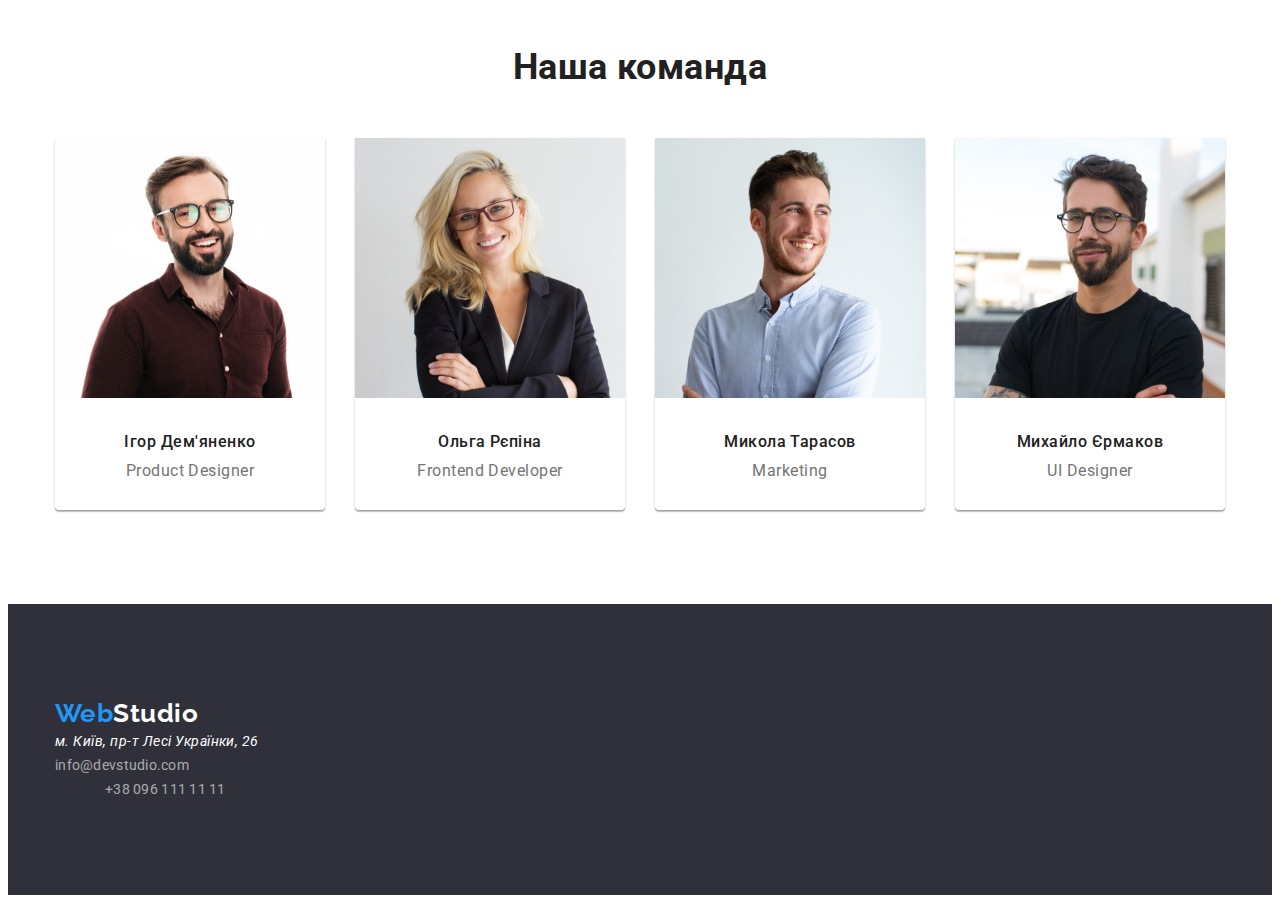
==== commit 454a1418: "new css" ====
--- a/index.html
+++ b/index.html
@@ -14,7 +14,7 @@
 </head>
 <body>
 
-    <a href="./flex-index.html">flex-index</a>
+    <!-- <a href="./flex-index.html">flex-index</a> -->
     <!-- Шапка сторінки -->
     <header>
     <div class="container header">
@@ -102,24 +102,24 @@
     <section class="section">
         <div class="container">
             <h2 class="about-us">Наша команда</h2>
-            <ul>
-                <li>
-                    <img src="./images/photo1.jpg" alt="фото 1">
+            <ul class="our-team-list">
+                <li class="our-team-item">
+                    <img class="img-our-team" src="./images/photo1.jpg" alt="фото 1">
                     <p class="name">Ігор Дем'яненко</p>
                     <p class="job">Product Designer</p>
                 </li>
-                <li>
-                    <img src="./images/photo2.jpg" alt="фото 2">
+                <li class="our-team-item">
+                    <img class="img-our-team" src="./images/photo2.jpg" alt="фото 2">
                     <p class="name">Ольга Рєпіна</p>
                     <p class="job">Frontend Developer</p>
                 </li>
-                <li>
-                    <img src="./images/photo3.jpg" alt="фото 3">
+                <li class="our-team-item">
+                    <img class="img-our-team" src="./images/photo3.jpg" alt="фото 3">
                     <p class="name">Микола Тарасов</p>
                     <p class="job">Marketing</p>
                 </li>
-                <li>
-                    <img src="./images/photo4.jpg" alt="фото 4">
+                <li class="our-team-item">
+                    <img class="img-our-team" src="./images/photo4.jpg" alt="фото 4">
                     <p class="name">Михайло Єрмаков</p>
                     <p class="job">UI Designer</p>
                 </li>
--- a/style.css
+++ b/style.css
@@ -113,7 +113,7 @@
     margin-left: 50px;
 } */
 
-.contacts-list{
+.header .contacts-list{
     /* outline: solid 1px red; */
     display: flex;
     margin-left: auto;
@@ -232,6 +232,8 @@
     line-height: 42px;
     text-align: center;
 
+    margin-bottom: 50px;
+
     color: var(--primary-text-color);
 }
 
@@ -246,6 +248,20 @@
 
 /* Наша команда */
 
+.our-team-list{
+    display: flex;
+    justify-content: space-between;
+}
+
+.our-team-item{
+    box-shadow: 0px 1px 3px rgba(0, 0, 0, 0.12), 0px 1px 1px rgba(0, 0, 0, 0.14), 0px 2px 1px rgba(0, 0, 0, 0.2);
+    border-radius: 0px 0px 4px 4px;
+}
+
+.img-our-team{
+    width: 270px;
+    padding-bottom: 30px;
+}
 
 
 .name{
@@ -254,6 +270,8 @@
     line-height: 19px;
     text-align: center;
 
+    padding-bottom: 10px;
+
     color: var(--primary-text-color);
 }
 
@@ -262,6 +280,8 @@
     font-size: 16px;
     line-height: 19px;
     text-align: center;
+
+    padding-bottom: 30px;
 
     color: var(--secondary-text-color);
     }
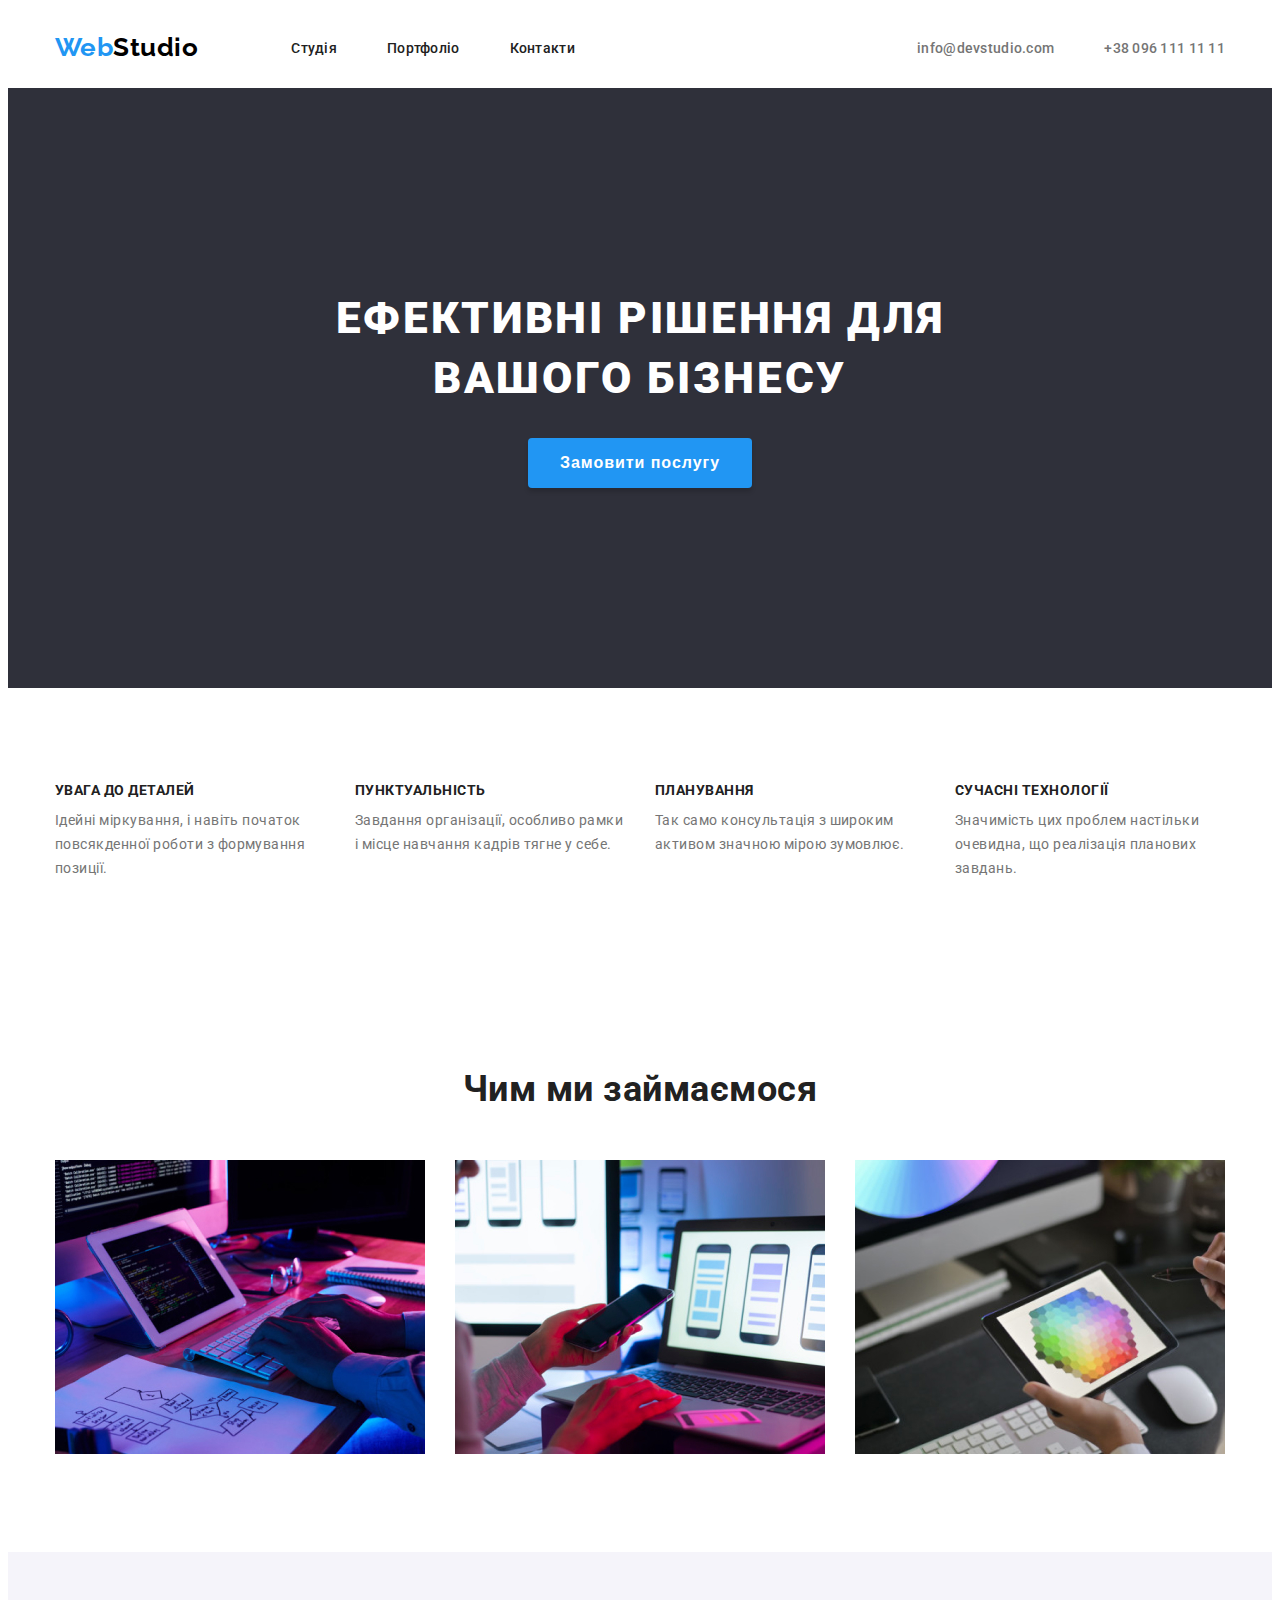
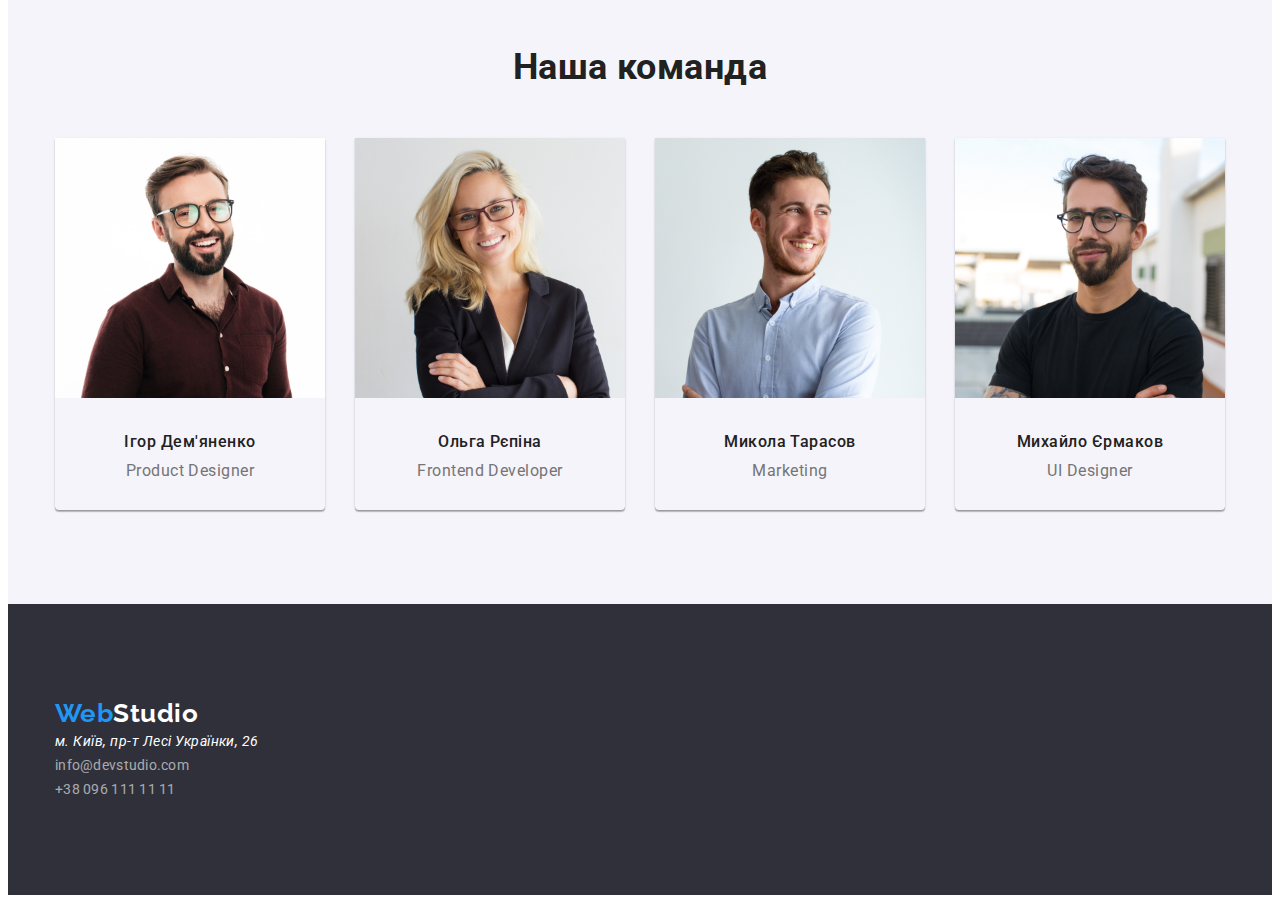
==== commit 938de6ff: "new css" ====
--- a/index.html
+++ b/index.html
@@ -99,7 +99,7 @@
         </div>
     </section>
     <!-- Наша команда -->
-    <section class="section">
+    <section class="section our-team">
         <div class="container">
             <h2 class="about-us">Наша команда</h2>
             <ul class="our-team-list">
--- a/style.css
+++ b/style.css
@@ -248,6 +248,10 @@
 
 /* Наша команда */
 
+.our-team{
+    background-color: #F5F4FA;
+}
+
 .our-team-list{
     display: flex;
     justify-content: space-between;
@@ -304,6 +308,14 @@
     color: var(--background-color);
 }
 
+.footer .contacts-list{
+    display: block;
+}
+
+.footer .contacts-item:not(:first-child){
+    margin-left: 0px;
+}
+
 .footer .contacts-link{
     font-weight: 400;
     font-size: 14px;
@@ -331,3 +343,46 @@
     color: var(--secondary-text-color);
 }
 
+.btn-list{
+    display: flex;
+    justify-content: center;
+    align-items: center;
+}
+
+.btn-item:not(:first-child){
+    margin-left: 8px;
+}
+
+.btn-list .button{
+    font-weight: 500;
+    font-size: 16px;
+    line-height: 26px;
+    text-align: center;
+    padding: 6px 22px;
+
+    background-color: #F5F4FA;
+    border-radius: 4px;
+    border: none;
+    margin-bottom: 50px;
+}
+
+.btn-list .button:hover,
+.btn-list .button:focus{
+    color: var(--background-color);
+    background-color: var(--accent-color);
+    box-shadow: 0px 3px 1px rgba(0, 0, 0, 0.1)
+    0px 1px 2px rgba(0, 0, 0, 0.08),
+    0px 2px 2px rgba(0, 0, 0, 0.12);
+}
+
+.examples{
+    display: flex;
+    flex-wrap: wrap;
+    margin: -15px;
+}
+
+.examples li{
+    width: calc((100% - 6 * 15px) / 3);
+    margin: 15px;
+}
+
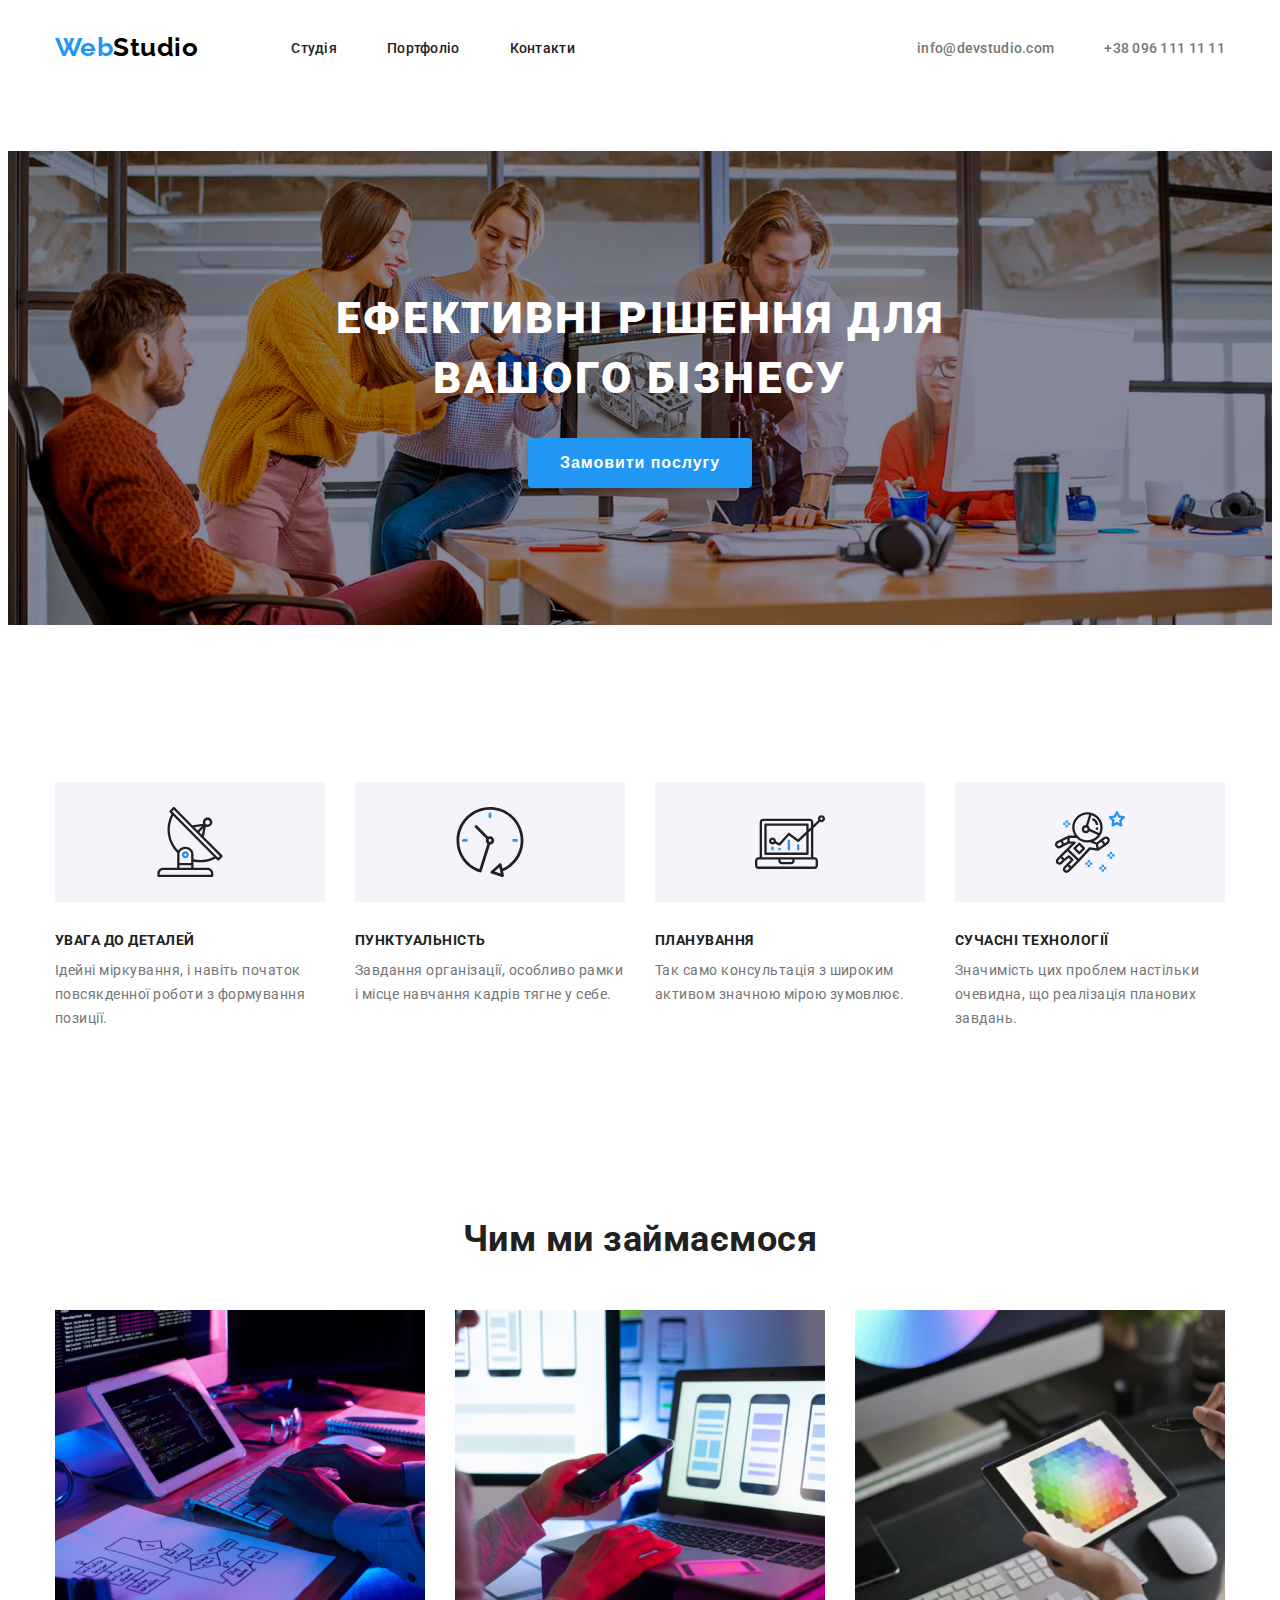
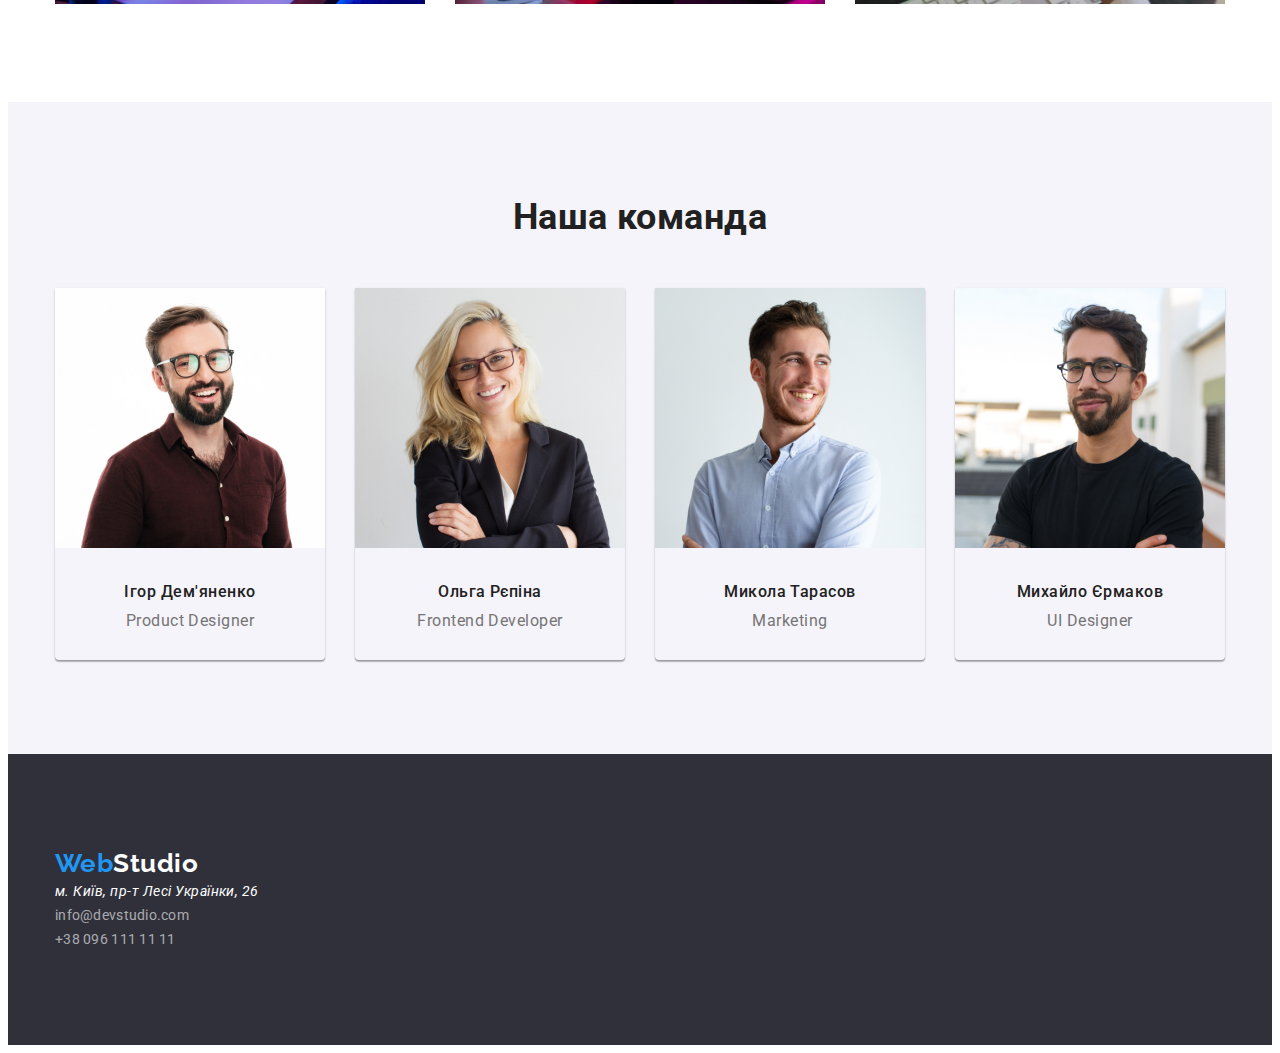
==== commit cab7111d: "new files" ====
--- a/index.html
+++ b/index.html
@@ -62,19 +62,19 @@
         <div class="container">
             <!-- <h2 class="section-title">Переваги</h2> -->
             <ul class="list advantages">
-            <li class="item">
+            <li class="item antenna">
                 <h3 class="advantages-h3" >УВАГА ДО ДЕТАЛЕЙ</h3>
             <p class="advantages-p">Ідейні міркування, і навіть початок повсякденної роботи з формування позиції.</p>
         </li>
-        <li class="item">
+        <li class="item clock">
             <h3 class="advantages-h3" >ПУНКТУАЛЬНІСТЬ</h3>
             <p class="advantages-p">Завдання організації, особливо рамки і місце навчання кадрів тягне у себе.</p>
         </li>
-        <li class="item">
+        <li class="item diagram">
             <h3 class="advantages-h3" >ПЛАНУВАННЯ</h3>
             <p class="advantages-p">Так само консультація з широким активом значною мірою зумовлює.</p>
         </li>
-        <li class="item">
+        <li class="item astronaut">
             <h3 class="advantages-h3" >СУЧАСНІ ТЕХНОЛОГІЇ</h3>
             <p class="advantages-p">Значимість цих проблем настільки очевидна, що реалізація планових завдань.</p>
         </li>
--- a/style.css
+++ b/style.css
@@ -149,7 +149,10 @@
 .hero{
     padding-top: 200px;
     padding-bottom: 200px;
-    background-color: var(--hero-background-color);
+    background-image: url('./images/Img\ \(15\).jpg');
+    background-repeat: no-repeat;
+    background-size: contain;
+    background-position: center;
 }
 
 .hero .container{
@@ -197,6 +200,40 @@
 
 .advantages .item{
     width: 270px;
+    
+}
+
+.advantages .item::before{
+    content: '';
+    display: block;
+
+    height: 120px;
+}
+
+.antenna::before,
+.clock::before,
+.diagram::before,
+.astronaut::before{
+    background-repeat: no-repeat;
+    background-position: center;
+    background-color: #F5F4FA;
+    margin-bottom: 30px;
+}
+
+.antenna::before{
+    background-image: url('./images/antenna\ 1.svg');
+}
+
+.clock::before{
+    background-image: url('./images/clock\ 1.svg');
+}
+
+.diagram::before{
+    background-image: url('./images/diagram\ 1.svg');
+}
+
+.astronaut::before{
+    background-image: url('./images/astronaut\ 1.svg');
 }
 
 .advantages-h3{
@@ -258,7 +295,9 @@
 }
 
 .our-team-item{
-    box-shadow: 0px 1px 3px rgba(0, 0, 0, 0.12), 0px 1px 1px rgba(0, 0, 0, 0.14), 0px 2px 1px rgba(0, 0, 0, 0.2);
+    box-shadow: 0px 1px 3px rgba(0, 0, 0, 0.12),
+    0px 1px 1px rgba(0, 0, 0, 0.14),
+    0px 2px 1px rgba(0, 0, 0, 0.2);
     border-radius: 0px 0px 4px 4px;
 }
 
@@ -347,6 +386,7 @@
     display: flex;
     justify-content: center;
     align-items: center;
+    margin-bottom: 50px;
 }
 
 .btn-item:not(:first-child){
@@ -363,7 +403,6 @@
     background-color: #F5F4FA;
     border-radius: 4px;
     border: none;
-    margin-bottom: 50px;
 }
 
 .btn-list .button:hover,
@@ -382,7 +421,14 @@
 }
 
 .examples li{
+    border: 1px solid #EEEEEE;
+    box-shadow: 0px 1px 1px rgba(0, 0, 0, 0.12),
+    0px 4px 4px rgba(0, 0, 0, 0.06),
+    1px 4px 6px rgba(0, 0, 0, 0.16);
     width: calc((100% - 6 * 15px) / 3);
     margin: 15px;
 }
 
+.ex-text{
+    margin: 20px 24px;
+}